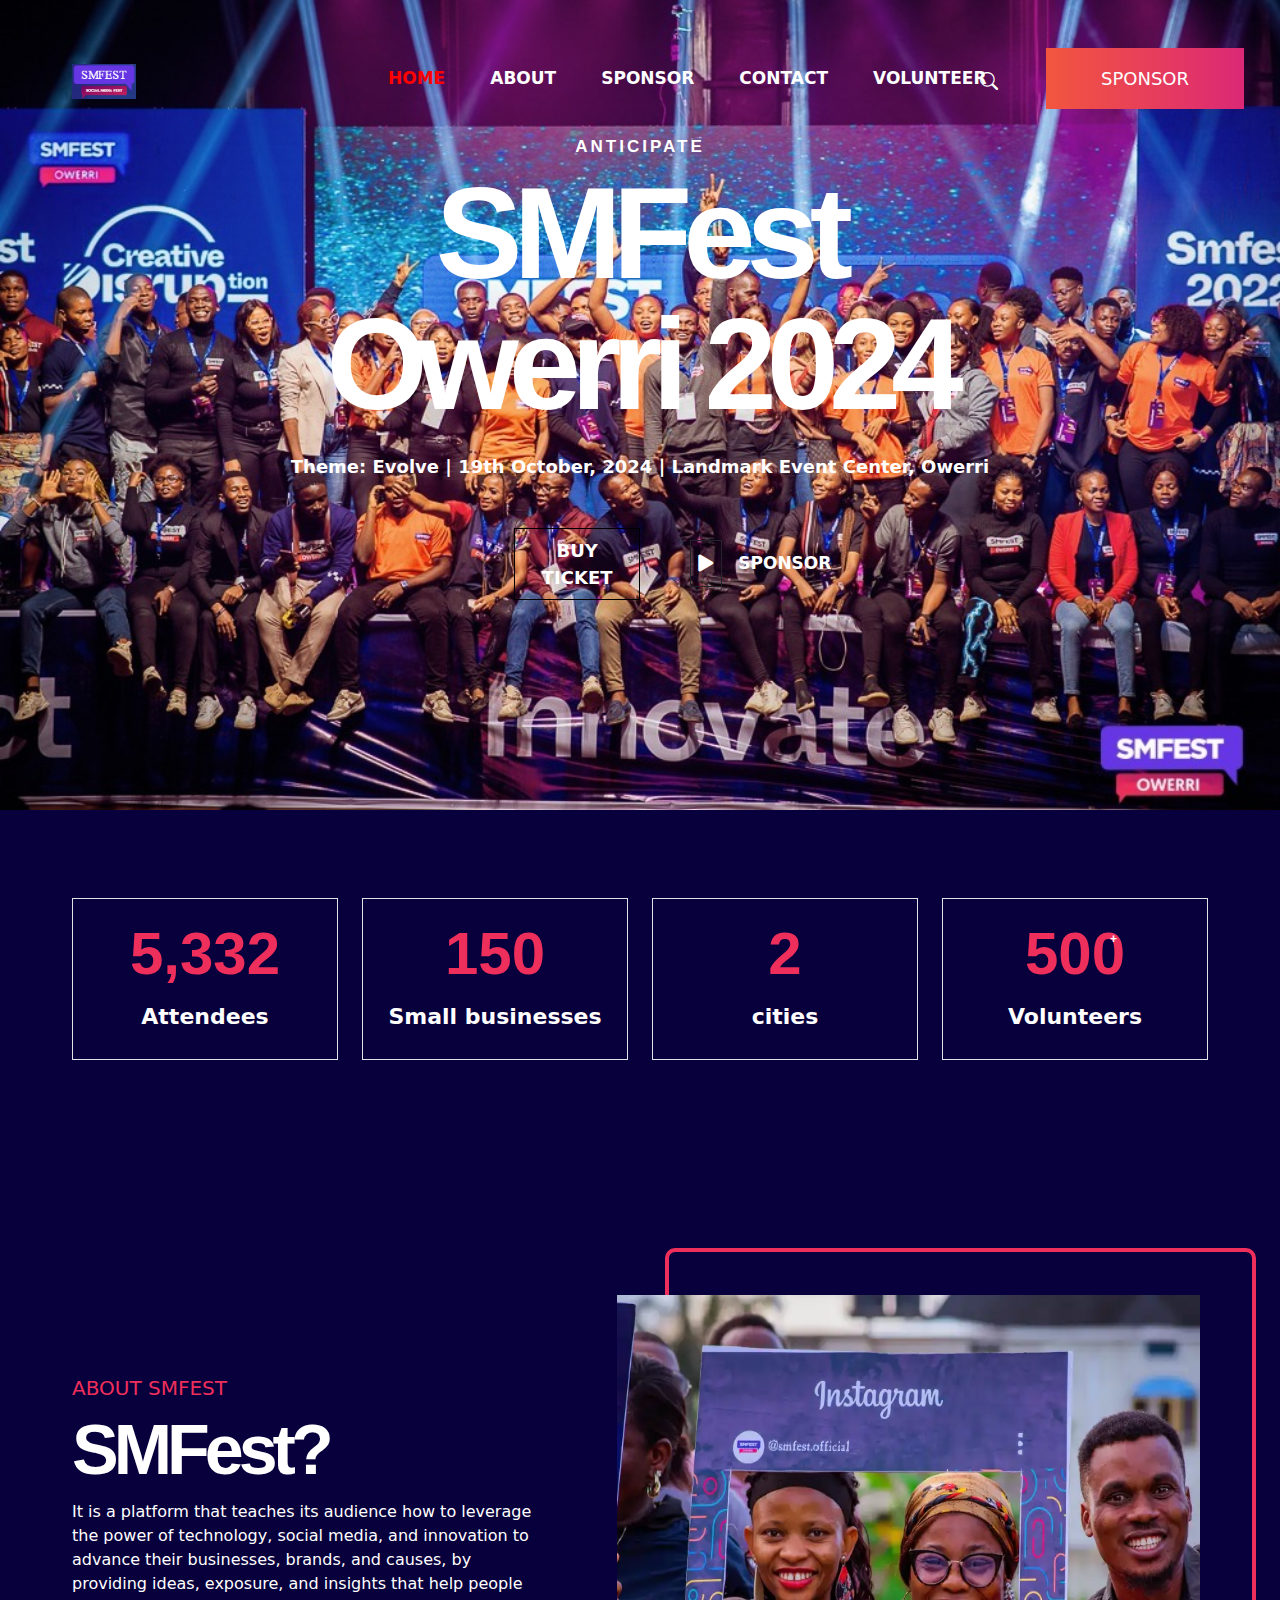
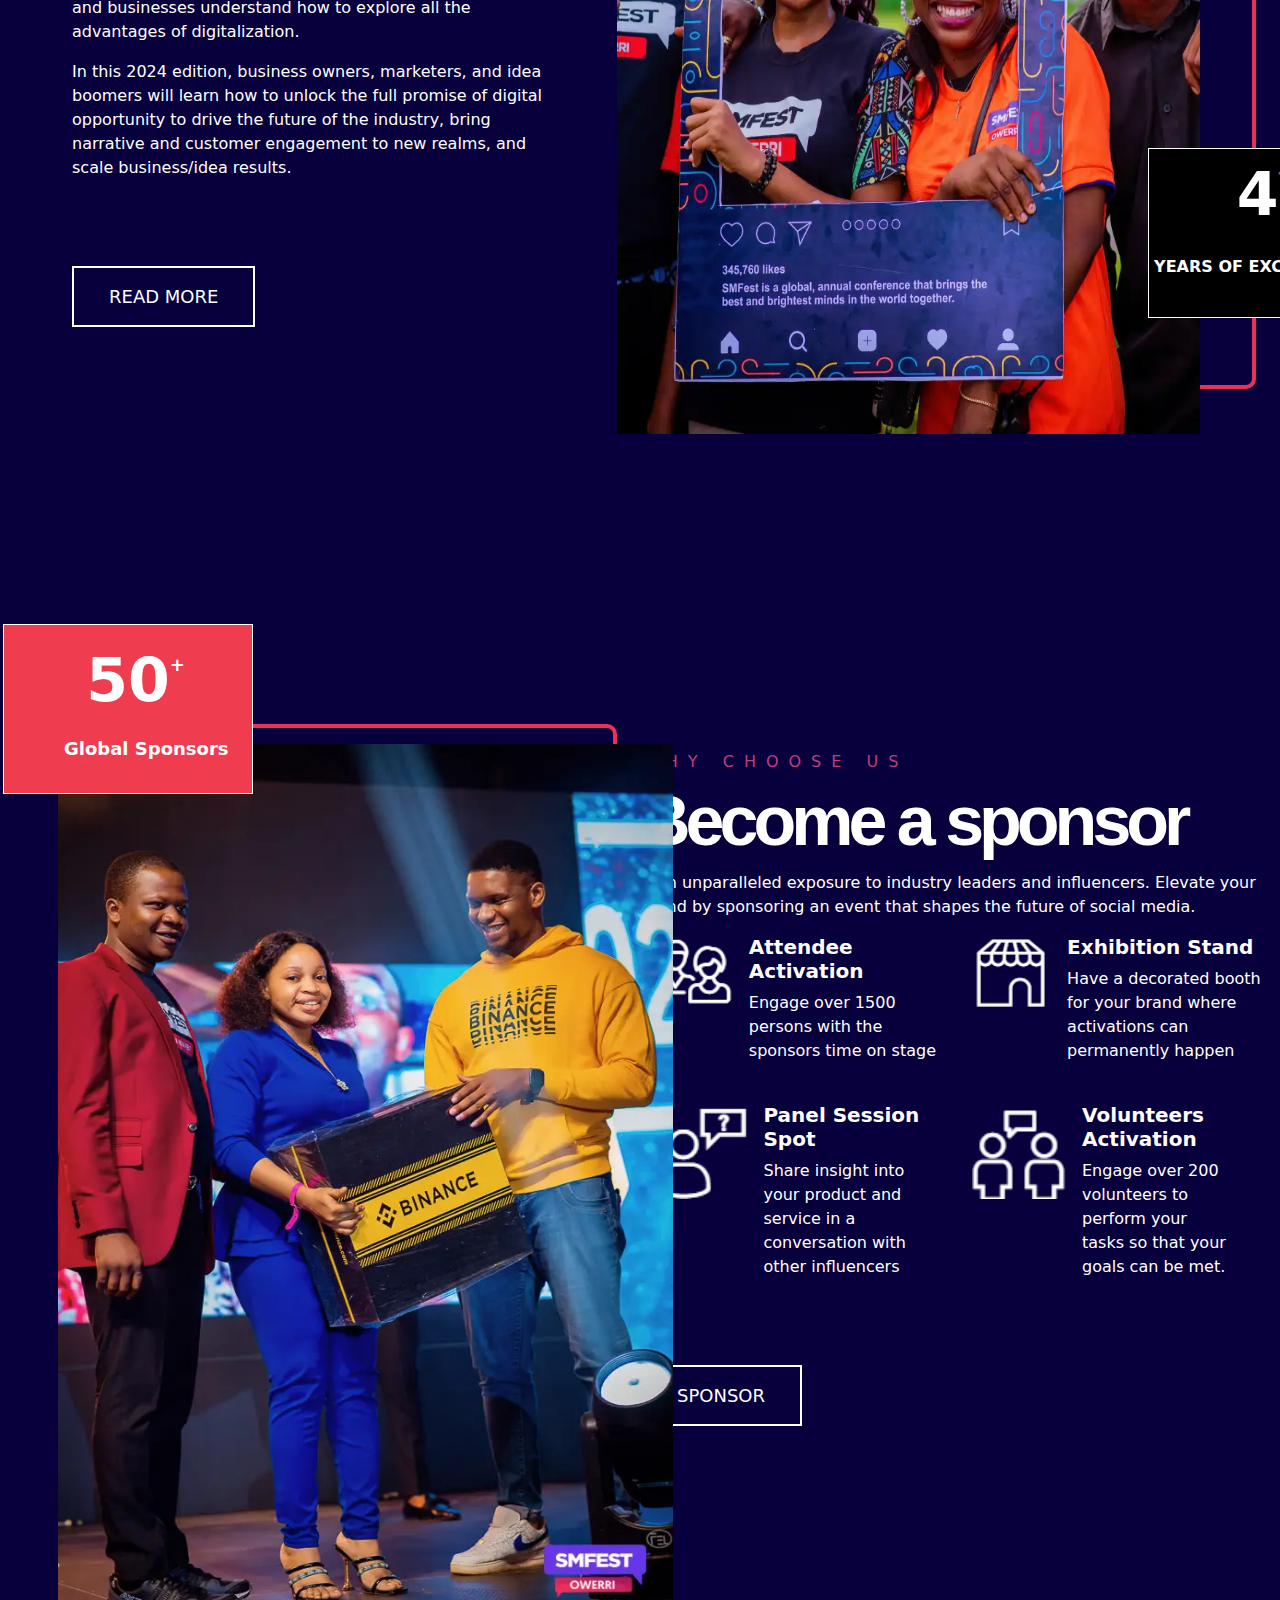
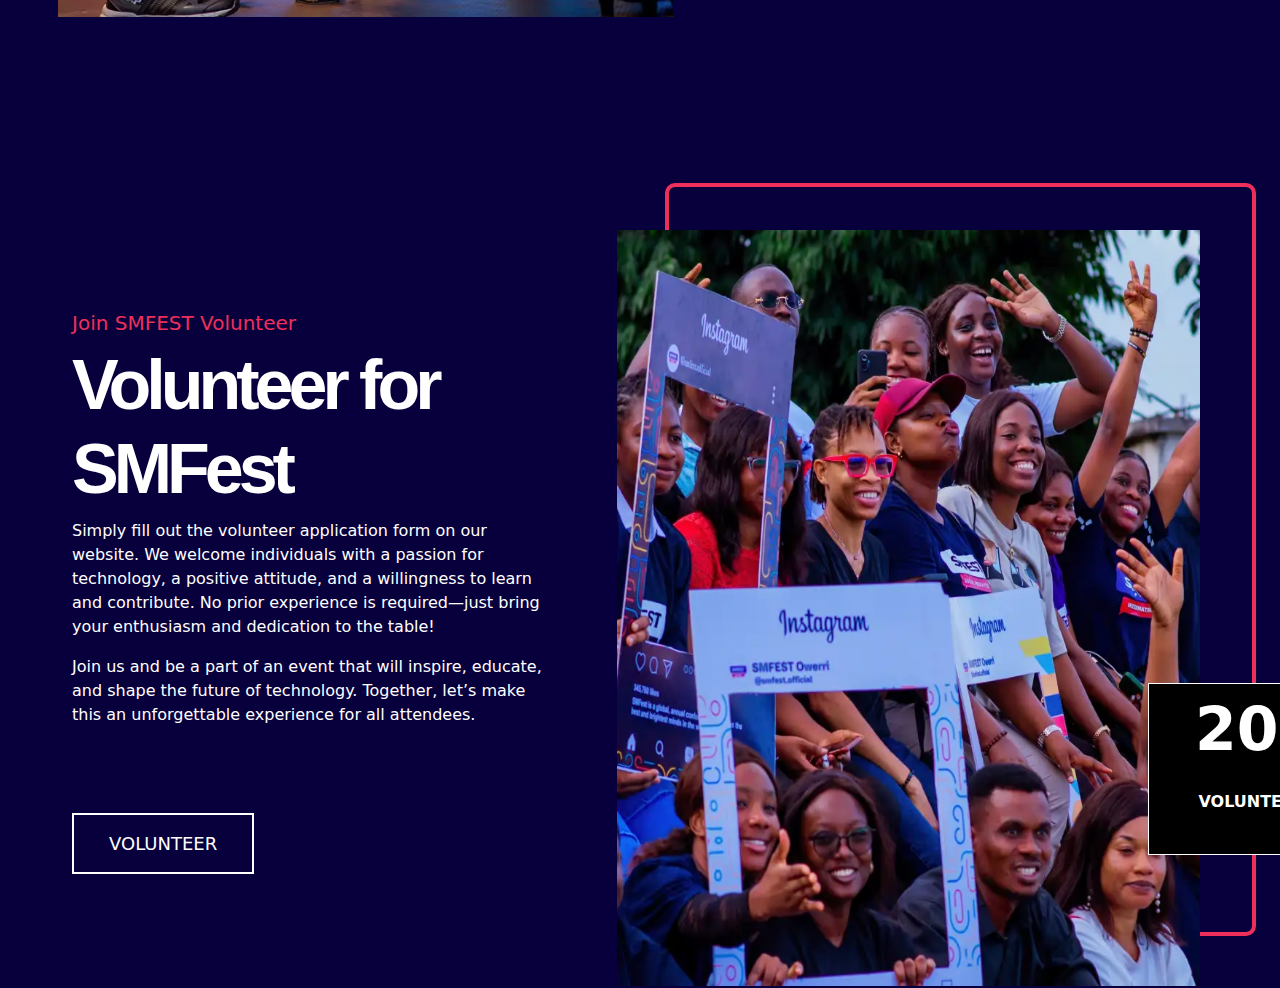
==== smfest.html @ 23acd471 "original document though not totally complete" ====
<!DOCTYPE html>
<html lang="en">
<head>
    <meta charset="UTF-8">
    <meta name="viewport" content="width=device-width, initial-scale=1.0">
    <link rel="stylesheet" href="css/bootstrap.css">
    <link rel="stylesheet" href="css/smfest.css">
    <link rel="icon" href="images/WhatsApp Image 2024-08-11 at 22.17.48_2484b31b.jpg">
    <link rel="stylesheet" href="https://cdn.jsdelivr.net/npm/bootstrap-icons@1.11.3/font/bootstrap-icons.min.css">
    <link rel="stylesheet"href="https://cdnjs.cloudflare.com/ajax/libs/animate.css/4.1.1/animate.min.css"/>
    <title>SMFEST 2024 | Largest social Media Event In Africa </title>
</head>
<body>
    <style>
            
@keyframes switchBackground {
    0% {
      background-image: url('images/WhatsApp\ Image\ 2024-08-09\ at\ 02.58.51_75f0d899.jpg');
    }
    15% {
      background-image: url('images/b-1.webp');
    }
    25% {
      background-image: url('images/b-2.webp');
    }
    50% {
      background-image: url('images/WhatsApp\ Image\ 2024-08-12\ at\ 01.07.08_6c00ac14.jpg');
    }
    75% {
      background-image: url('images/b-3.webp');
    }
    100% {
      background-image: url('images/WhatsApp\ Image\ 2024-08-12\ at\ 01.07.09_1faee0fe.jpg');
    }
  }
    </style>
    <section class="header" style="background-image: url('images/WhatsApp\ Image\ 2024-08-09\ at\ 02.58.51_75f0d899.jpg'); background-size: cover; background-position: center; background-repeat: no-repeat;">
        <header class="container-fluid">
            <div class="row">
                <div class=" col-4 col-lg-3 mt-lg-5 pt-lg-3 mt-5 ms-1 ms-lg-4 ps-lg-5">
                    <img src="images/Screenshot 2024-08-09 093712.png"alt="" style="height: 35px; cursor: pointer;">
                </div>
                <div class="col-5 d-none d-lg-block mt-lg-5" style="width: 45%;">
                    <ul class="d-flex nav-list">
                        <li class="active">HOME</li>
                        <li>ABOUT</li>
                        <li>SPONSOR</li>
                        <li>CONTACT</li>
                        <li>VOLUNTEER</li>
                    </ul>
                </div>
                <div class=" col-4 col-lg-2 d-flex ms-lg-5 mt-5 mt-lg-5">
                    <i class="bi bi-search mt-lg-3 ms-5 pt-1 ms-lg-0" style="font-size: 18px; font-weight: 700; color: white;"></i>
                    <button class="button ms-5  d-none d-lg-flex">SPONSOR</button>
                </div>
                <div class="col-3 d-lg-none mt-4 pt-3 text-end">
                    <i class="bi bi-list" style="font-size: 35px; font-weight: 600;color: white;"></i>
                </div>
            </div>
        </header>
        <main class="container-fluid">
            <div class="row">
                <div class="col-12 anticipate">
                    <p>ANTICIPATE</p>
                </div>
                <div class="col-12 smfest">
                    <p>SMFest</p>
                </div>
                <div class="col-12 smfest2">
                    <p>Owerri 2024</p>
                </div>
                <div class="col-12 description text-center" style="color: white; justify-content: center; font-size: 18px; font-weight: 600; margin-top: -25px;">
                    <div>Theme: Evolve | 19th October, 2024 | Landmark Event Center, Owerri</div>
                </div>
                <div class="text-center mt-5 d-md-flex align-items-center">
                    <div class="col-12 col-md-6">
                        <button class="ticket">BUY TICKET</button>
                    </div>
                    <div class="col-12 col-lg-6 play pt-2 pt-lg-0 gap-3">
                        <i class="bi bi-play-fill circle border border-dark" style=""></i> <span>SPONSOR</span>
                    </div>
                </div>
            </div>                
        </main>
    </section>
    <section class="container-fluid  pt-4" style="height: 100vh">
        <div class="row pt-3 m-md-5">
            <div class="col-12 col-md-6 col-lg-3">
                <div class="border mb-4 mb-md-0" style="padding: 10px;">
                    <p class="numbers">5,332</p>
                    <p class="Attendees">Attendees</p>
                </div>
            </div>
            <div class="col-12 col-lg-3 col-md-6">
                <div class="border mb-4 mb-lg-0"style="padding: 10px;">
                    <p class="numbers">150</p>
                    <p class="Attendees">Small businesses</p>
                </div>
            </div>
            <div class="col-12 col-lg-3 col-md-6">
                <div class="border mb-4 mb-lg-0"style="padding: 10px;">
                    <p class="numbers">2</p>
                    <p class="Attendees">cities</p>
                </div>
            </div>
            <div class="col-12 col-lg-3 col-md-6">
                <div class="border mb-4 mb-lg-0"style="padding: 10px;">
                    <p class="numbers" style=" position: relative;">500 <sup class="plus">+</sup></p>
                    <p class="Attendees">Volunteers</p>
                </div>
            </div>
        </div>
        <div class="row" style="margin-top: 15%; margin-bottom: 30%;">
            <div class="col-12 col-md-5 ms-1 ms-lg-4 ps-lg-5 order1" style="">
                <h5 style="color: #EE2F5B;" class="b-attention">ABOUT SMFEST</h5>
                <h4 id="attention">SMFest?</h4>
                <p class="write w-100">It is a platform that teaches its audience how to leverage the power of technology, social media, and innovation to advance their businesses, brands, and causes, by providing ideas, exposure, and insights that help people and businesses understand how to explore all the advantages of digitalization.</p>
                <p class="write w-100">In this 2024 edition, business owners, marketers,  and idea boomers will learn how to unlock the full promise of digital opportunity to drive the future of the industry, bring narrative and customer engagement to new realms, and scale business/idea results.</p>
                <button class="read-more">READ MORE</button>
            </div>
            <div class="col-12 col-md-5 ms-lg-5 order0 animate__animated animate__fadeInRight animate__delay-1s animate__slow" style="position: relative;">
                <div class="ms-5 first-sec ">
                     <img src="images/about-smfest-2webp.webp" alt="" class="">
                     <div class="text-white fourth animate__animated animate__fadeInRight animate__delay-2s animate__slower">
                        <p class="four"> 4 <sup class="th">TH</sup></p>
                        <p class="yrs1">YEARS OF EXCELLENCE</p>
                     </div>
                </div>
            </div>
        </div>
        <div class="row" style="margin-top: 15%;">
            <div class="col-12 col-lg-5 ms-lg-5 animate__animated animate__fadeInLeft animate__delay-1s animate__slow" style="position: relative;">
                <div class="ms-5 first-sec2">
                     <img src="images/DSC_-copy.webp" alt="">
                     <div class="text-white text-center fourth2 animate__animated animate__fadeInLeft animate__delay-2s animate__slower">
                        <p class="four"> 50 <sup class="th" style="color: white;"> + </sup></p>
                        <p class="yrs">Global Sponsors</p>
                     </div>
                </div>
            </div>
            <div class="col-12 col-lg-6 ms-1 ms-lg-auto ps-2 ps-lg-0" style="">
                <h5 style="color: #C03E7D;" class="c-attention mt-5">WHY CHOOSE US</h5>
                <h4 id="attention">Become a sponsor</h4>
                <p class="write w-100">
                    Gain unparalleled exposure to industry leaders and influencers. 
                    Elevate your brand by sponsoring an event that shapes the future of social media.</p>
                    <div class="row sec ms-3 ms-md-0">
                        <div class=" col-12 col-md-6 d-flex gap-1 text-white pb-2 pb-md-0">
                            <div class="fav-icons">
                                <img src="images/first icon.png" alt="">
                            </div>
                            <div class="fave">
                                <h2>Attendee Activation</h2>
                                <p>Engage over 1500 persons with the sponsors time on stage</p>
                            </div>
                        </div>
                        <div class=" col-12 col-md-6 text-white d-flex gap-1 pb-2 pb-md-0">
                            <div class="fav-icons">
                                <img src="images/sec-icon.png" alt="">
                             </div>
                            <div class="ps-lg-2 fave" style="width: 80%;">
                                <h2>Exhibition Stand</h2>
                                <p>Have a decorated booth for your brand where activations can permanently happen</p>
                            </div>
                        </div>
                        <div class=" col-12 col-md-6 d-flex text-white gap-1 mt-md-4 pb-2 pb-md-0">
                            <div class="fav-icons">
                                <img src="images/3rd-icon.png" alt="">
                            </div>
                            <div class="fave">
                                <h2>Panel Session Spot</h2>
                                <p style="width: 80%;">Share insight into your product and service in a conversation with other influencers</p>
                            </div>
                        </div>
                        <div class=" col-12 col-md-6 d-flex text-white gap-1 mt-md-4 pb-2 pb-md-0">
                            <div class="fav-icons">
                                <img src="images/4th-icon.png" alt="">
                            </div>
                            <div class="fave">
                                <h2>Volunteers Activation</h2>
                                <p style="width: 80%;">Engage over 200 volunteers to perform your tasks so that your goals can be met.</p>
                            </div>
                        </div>
                    </div>
                <button class="read-more">SPONSOR</button>
            </div>
        </div>
        <div class="row" style="margin-top: 15%; margin-bottom: 30%;">
            <div class="col-12 col-md-5 ms-1 ms-lg-4 ps-lg-5 order1" style="">
                <h5 style="color: #EE2F5B;" class="b-attention">Join SMFEST Volunteer</h5>
                <h4 id="attention">Volunteer for SMFest</h4>
                <p class="write w-100">Simply fill out the volunteer application form on our website. We welcome individuals with a passion for technology, a positive attitude, and a willingness to learn and contribute. No prior experience is required—just bring your enthusiasm and dedication to the table!</p>
                <p class="write w-100">Join us and be a part of an event that will inspire, educate, and shape the future of technology. Together, let’s make this an unforgettable experience for all attendees.</p>
                <button class="read-more">VOLUNTEER</button>
            </div>
            <div class="col-12 col-md-5 ms-lg-5 order0 animate__animated animate__fadeInRight animate__delay-1s animate__slow" style="position: relative;">
                <div class="ms-5 first-sec ">
                     <img src="images/vol2.webp" alt="" class="">
                     <div class="text-white fourth animate__animated animate__fadeInRight animate__delay-2s animate__slower">
                        <p class="four"> 200</p>
                        <p class="yrs1">VOLUNTEERS</p>
                     </div>
                </div>
            </div>
    </section>
</body>
</html>
---- css/smfest.css ----
body{
    background: #08003C;
    overflow-x: hidden;
}
  
.header{
    width: 100%;
    height: 300px;
    animation: switchBackground 25s infinite;
    background-size: cover;
  }
  
.header{
    height: 90vh;
    position: relative;
}
.header::before{
    position: absolute;
    top: 0%;
    left: 0%;
    width: 100%;
    height: 100%;
    background-color: black;
    z-index: 1;
}
.header .container-fluid{
    position: relative;
    z-index: 2;
}
.nav-list{
    list-style-type: none;
    gap:45px;
    font-size: 17px;
    font-weight: 600;
    margin-top: 18px;
}
.nav-list li{
    cursor: pointer;
    color: white;
}
.active{
    color: red !important;
}
.nav-list li:hover{
    color: red;
}
.button {
    color: white;
    padding: 17px 55px;
    font-size: 18px;
    cursor: pointer;
    border: none;
    outline: none;
    background: linear-gradient(to left, rgb(220, 40, 118), rgb(242, 86, 62));
}
.anticipate{
    color: white;
    display: flex;
    justify-content: center;
    margin-top:25px;
    font-size: 17px;
    font-family:Arial, Helvetica, sans-serif;
    font-weight: 700;
    letter-spacing: 3px;
}
.smfest{
    color: white;
    display: flex;
    justify-content: center;
    font-size: 130px;
    font-weight: 800;
    margin-top: -40px;
    font-family:Arial, Helvetica, sans-serif;
    letter-spacing: -9px;
}
.smfest2{
    color: white;
    display: flex;
    justify-content: center;
    font-size: 70px;
    font-weight: 600;
    margin-top: -65px;
    font-family:Arial, Helvetica, sans-serif;
    letter-spacing: -8px; 
}
.ticket{
    background-color: transparent;
    color: white;
    font-weight: 500;
    padding: 8px 15px;
    font-size: 15px;
    border: 1px solid black;
}
.ticket:hover{
    color: rgb(8, 8, 87);
}
.play{
    display: flex;
    align-items: center;
    color: white;
    width: 20%;
    font-size: 15px;
    font-weight: 550; 
    padding-left: 130px;
    cursor: pointer;
}
.circle{
    font-size: 30px;
}
.circle:hover{
    color: rgb(8, 8, 87); 
    cursor: pointer;
}
.numbers{
    font-size: 60px;
    text-align: center;
    color: #EE2F5B;
    font-weight: 600;
    font-family:Arial, Helvetica, sans-serif;
}
.Attendees{
    text-align: center;
    font-size: 22px;
    margin-top: -15px;
    font-weight: 600;
    color: white;
}
.plus{
    color: white;
    font-size: 12px;
    position: absolute; 
    top: 30px;
    right:80px;
}
#attention{
    color: white; 
    font-size:70px;
    font-weight: 700;
    letter-spacing: -5px;
    font-family: Arial, Helvetica, sans-serif;
}
.write{
    width: 80%; 
    font-weight: 500;
    color: white;
}
@media only screen and (max-width: 768px){
        
    .smfest{
        color: white;
        display: flex;
        justify-content: center;
        font-size: 80px;
        font-weight: 800;
        margin-top: -20px;
        font-family:Arial, Helvetica, sans-serif;
        letter-spacing: -7px;
    }
    
    .yrs1{
        font-weight: 700;
        font-size: 14px !important;
    }
    .anticipate{
        color: white;
        display: flex;
        justify-content: center;
        margin-top:65px;
        font-size: 12px;
        font-family:Arial, Helvetica, sans-serif;
        font-weight: 750;
        letter-spacing: 5px; 
    }
    .description{
        font-size: 15px !important;
        margin-top: -20px;
       
    }
    .numbers{
        font-size: 29px;
        
    }
    .Attendees{
        font-size: 18px;
    }
    .plus{
        position: absolute; 
        top: 15px;
        right:185px;
    }
    #attention{
        font-size: 30px;
        letter-spacing: -1px;
      }  
    .write{
        width: 100%;
        font-size: 14px;
    }
    .b-attention{
        font-size: 12px;
        letter-spacing: 5px;
        font-weight: 700;
    } 
    /* .yrs{
        font-size: 16px;
        position: absolute;
        min-width: 100%;
        bottom: 6px;
    } */
    .fave p{
        font-size: 13px;
        font-weight: 600;
    }
    .read-more{
        margin-left: 25px;
        padding: 15px 45px !important;
        margin-top: 15px !important;
    }
}
.first-sec{
    border: 4px solid #EE2F5B;
    padding: 0%;
    width: 85%;
    border-radius: 10px;
    height: 500px;
}
.first-sec2{
    border: 4px solid #EE2F5B;
    border-radius: 10px;
    height: 650px;
    margin-top: 20px;
}
.first-sec2 img{
    height: 105%;
    width: 90%;
    position: absolute;
    left:10px;
    /* bottom: 25px; */
    top: 0;
}
.first-sec img{
    height: 95%;
    padding: 2px;
    position: absolute;
    left:10px;
    top: 15px;
}
.fourth2{
    background-color: #EE2F5B;
    height: 115px;
    width: 330px;
    padding: 10px;
    margin-left: 15px;
    border: 1px solid white;
    position: absolute;
    left: 0;
    bottom: 580px;
}
.order1{ 
    order: 1;
    margin-top: 20%;
}
.order0{ 
    order: 0;
}
.read-more{
    color: white;
    padding: 15px 35px;
    font-size: 18px;
    cursor: pointer;
    border:2px solid white;
    outline: none;
    background-color: transparent;
    transition: color 0.3s, background-color 0.3s;
    margin-top:70px;
}
.read-more:hover{
   background: linear-gradient(to left, rgb(220, 40, 118), rgb(242, 86, 62));
    outline: none;
    border: none;
}
.fourth{
    position: absolute;
    top: 480px;
    right: 0px !important;
    background-color: black;
    width: 70%;
    height: 22%;
    border: 1px solid white;
    text-align: center;
}
.four{
    font-size: 40px;
    font-weight: 600;
    position: relative;
    color: white;
}
.th{
    font-size: 16px;
    font-weight: 600;
    position: absolute;
    top: 22px;
    color: #EE2F5B;
}
.yrs{
    font-weight: 700;
    position: absolute;
    top: 75px;
    left: 120px;
    font-size: 13px;
}
.yrs1{
    font-weight: 700;
    font-size: 16px;
}
@media only screen and (min-width: 768px){
    .smfest2{
        color: white;
        display: flex;
        justify-content: center;
        font-size: 130px;
        font-weight: 00;
        margin-top: -80px;
        font-family:Arial, Helvetica, sans-serif;
        letter-spacing: -10px;
    }
    .ticket{
        background-color: transparent;
        color: white;
        font-weight: 700;
        padding: 8px 15px;
        font-size: 18px;
        border: 1px solid black;
        margin-left: 80%;
    }
    .play{
        color: white;
        margin-right: -70% !important;
        width: 20%;
        font-size: 17px !important;
        font-weight: 700 !important;
        padding-left: 04% !important;
    }
    .order1{ 
        order: 0;
        margin-top: 10%;
    }
    .order0{ 
        order: 1;
    }
    .first-sec{
        border: 4px solid #EE2F5B;
        padding: 0%;
        width: 116%;
        border-radius: 10px;
        height: 109%;
    }
    .first-sec2{
        border: 4px solid #EE2F5B;
        padding: 0%;
        width: 100%;
        border-radius: 10px;
        height: 870px;
    }
    .first-sec2 img{
        height: 873px;
        width: 615px;
        position: absolute ;
        top: 40px;
    }
    .first-sec img{
        width: 110%;
        height: 110%;
        position: absolute ;
        right:120px;
        top: 45px;

    }
    .fourth{
        position: absolute;
        top: 500px !important;
        left: 543px !important;
        background-color: black;
        width: 41%;
        border: 1px solid white;
        text-align: center;
        height: 25%;
    }
    .fourth2{
        position: absolute;
        bottom: 800px !important;
        left: -60px !important;
        background-color: #EF3C4F;
        width: 250px;
        border: 1px solid white;
        text-align: center;
        height: 170px;
    }
    .th{
        position: absolute;
        top: 30px;
        font-size: 18px;
        font-weight: 700;
    }
    .four{
        font-weight: 700;
        font-size: 60px;
    }
    .yrs{
        font-weight: 700;
        position: absolute;
        top: 110px;
        left: 60px;
        font-size: 18px;
    }
    .c-attention{
        letter-spacing: 10px;
        font-size: 16px;
    }
    .fav-icons img{
        height: 30%;
        transition: transform 0.3s ease;
        padding-right: 10px;
    }
    .fave h2{
        font-size: 25px;
        font-weight: 700;
    }
    .fav-icons img:hover {
        transform: scale(1.2); /* Enlarge the icon by 20% */
    }
    
}
.fav-icons img{
    height: 50%;
    transition: transform 0.3s ease;
    padding-right: 10px;
}
.fave h2{
    font-size: 20px;
    font-weight: 650;
}
.fav-icons img:hover {
    transform: scale(1.2); /* Enlarge the icon by 20% */
}
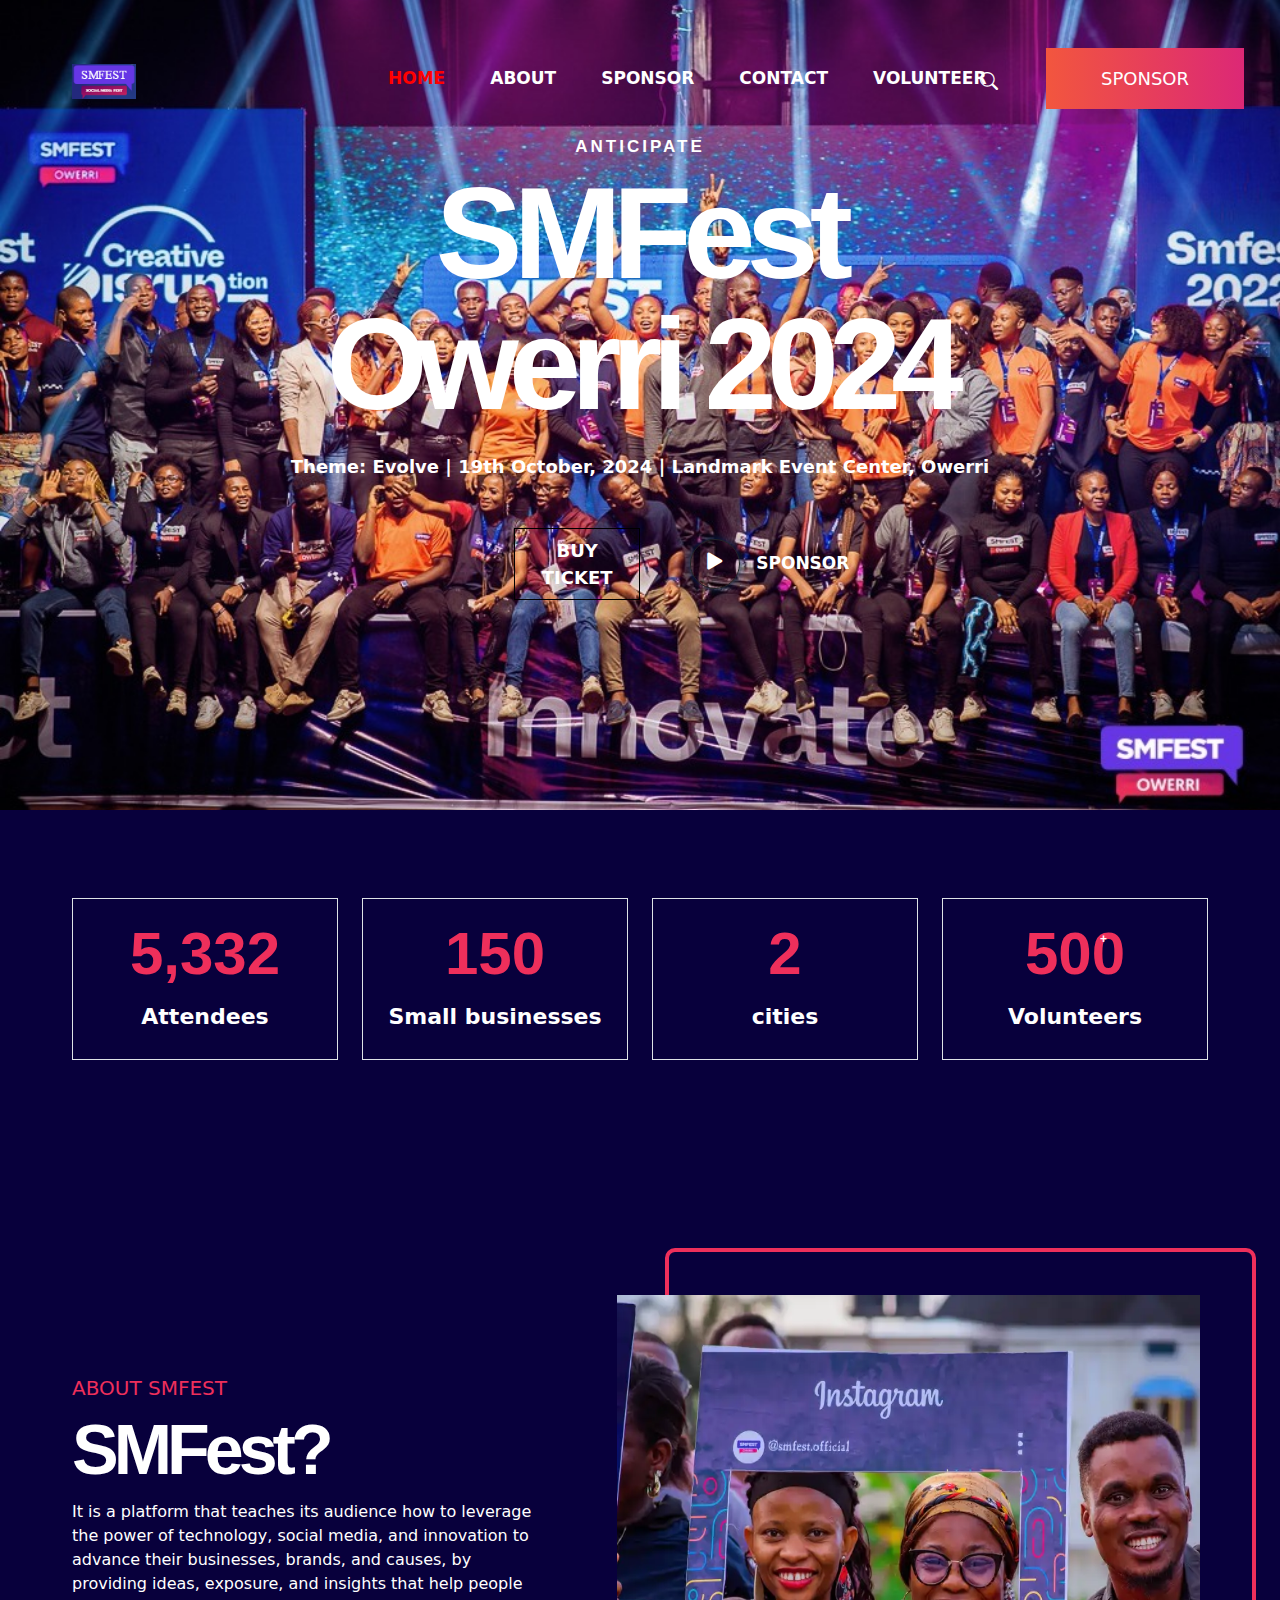
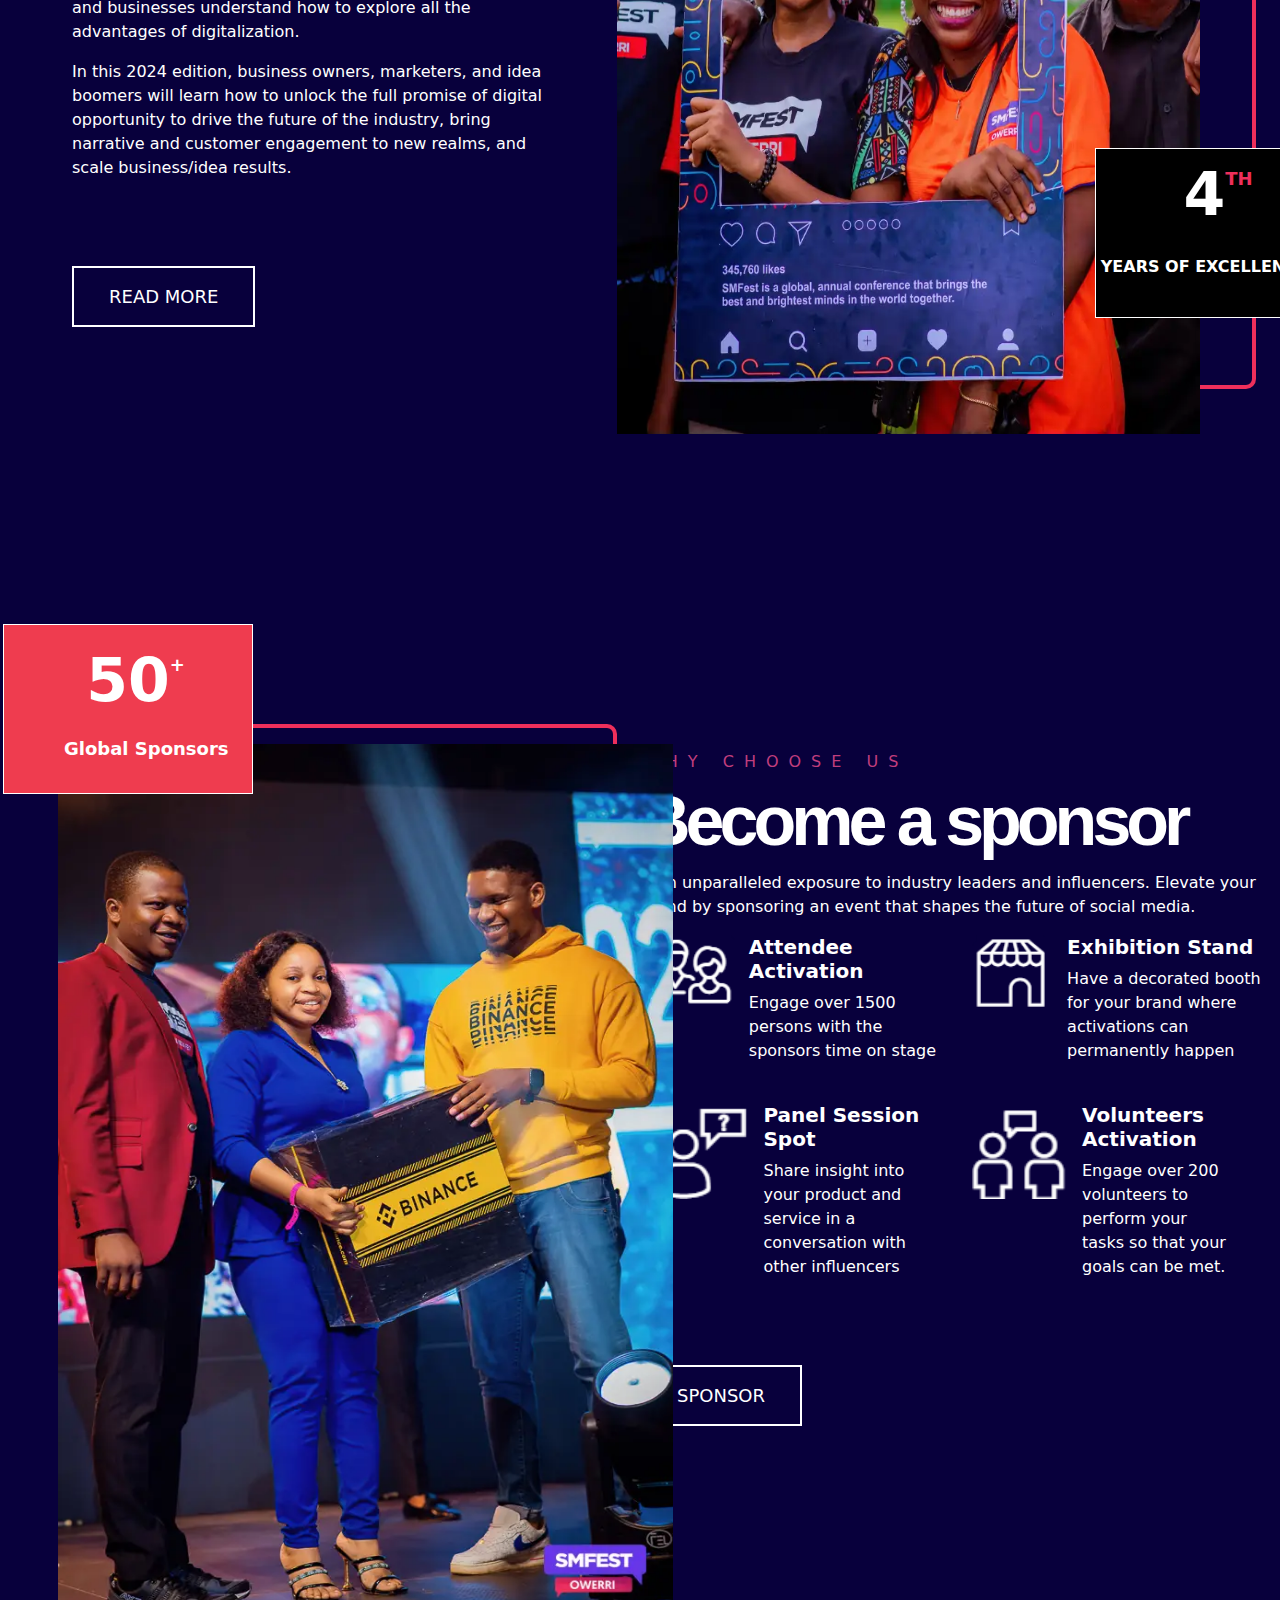
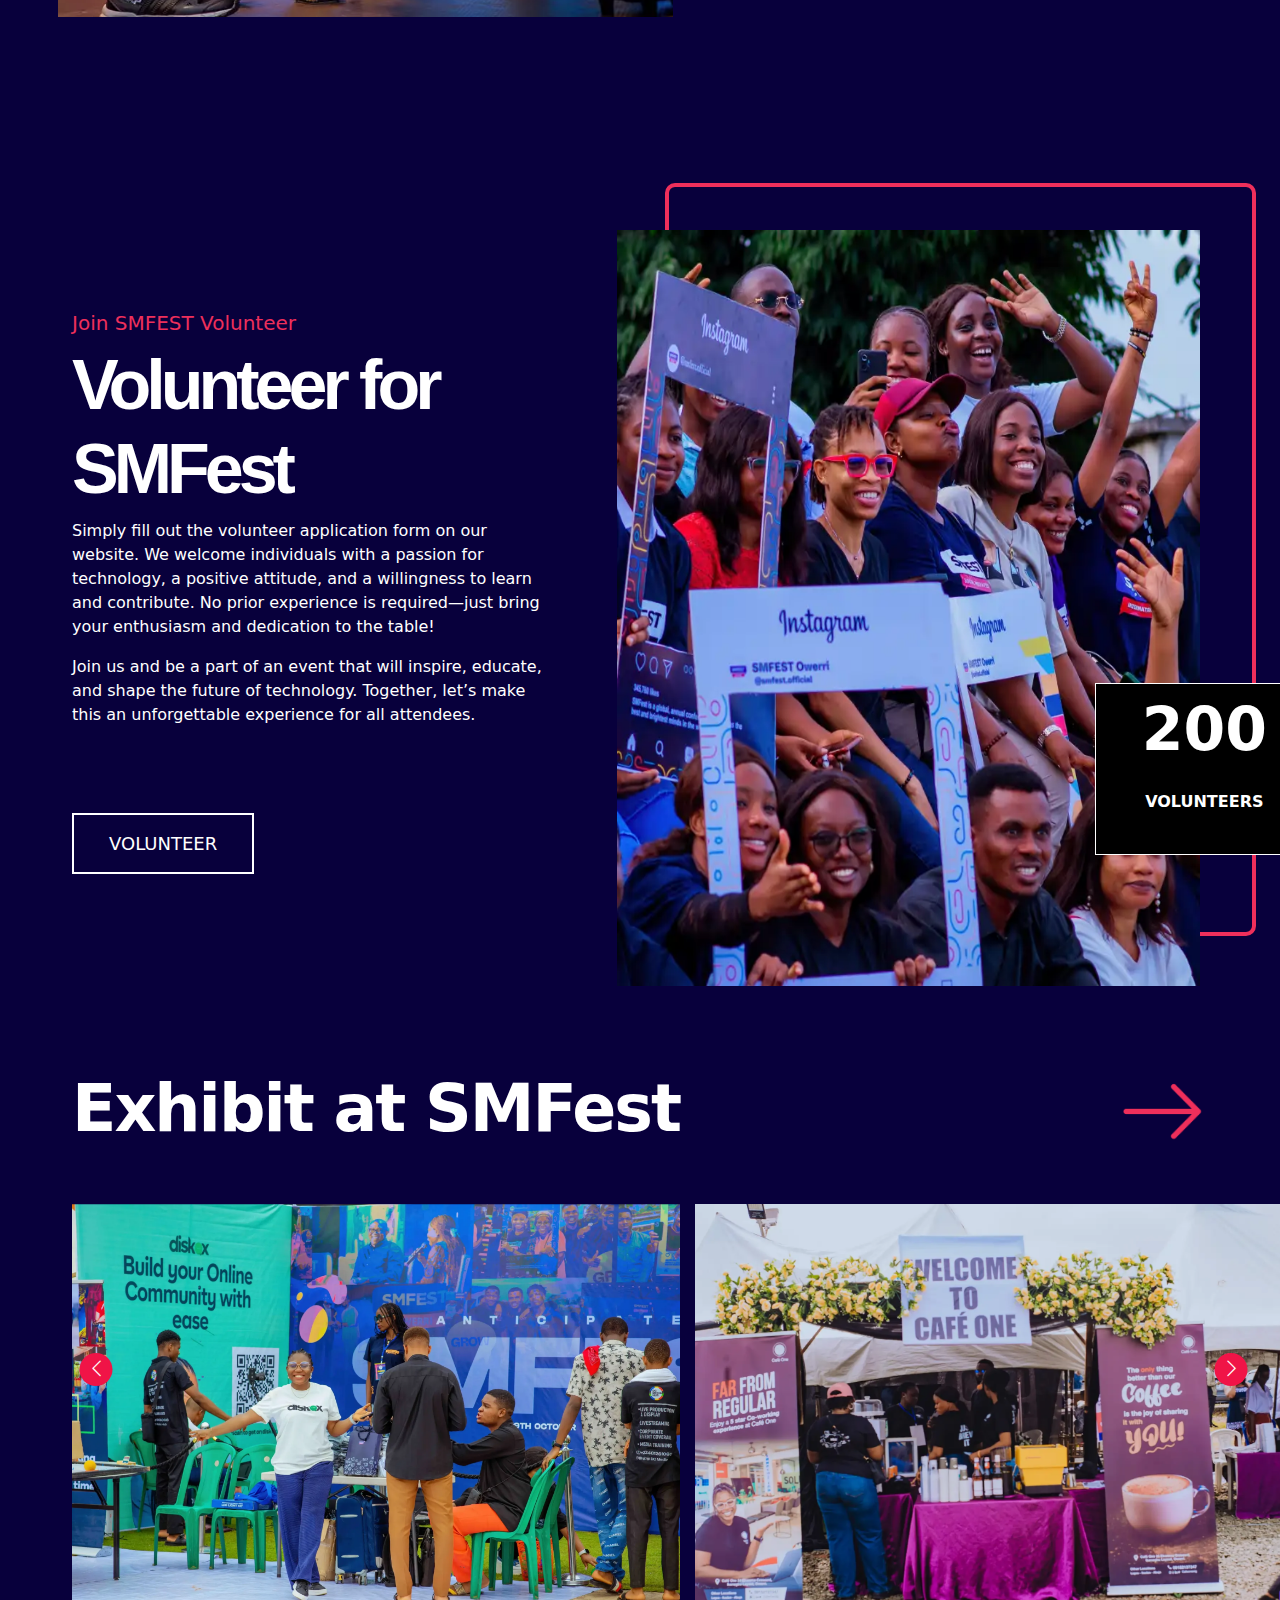
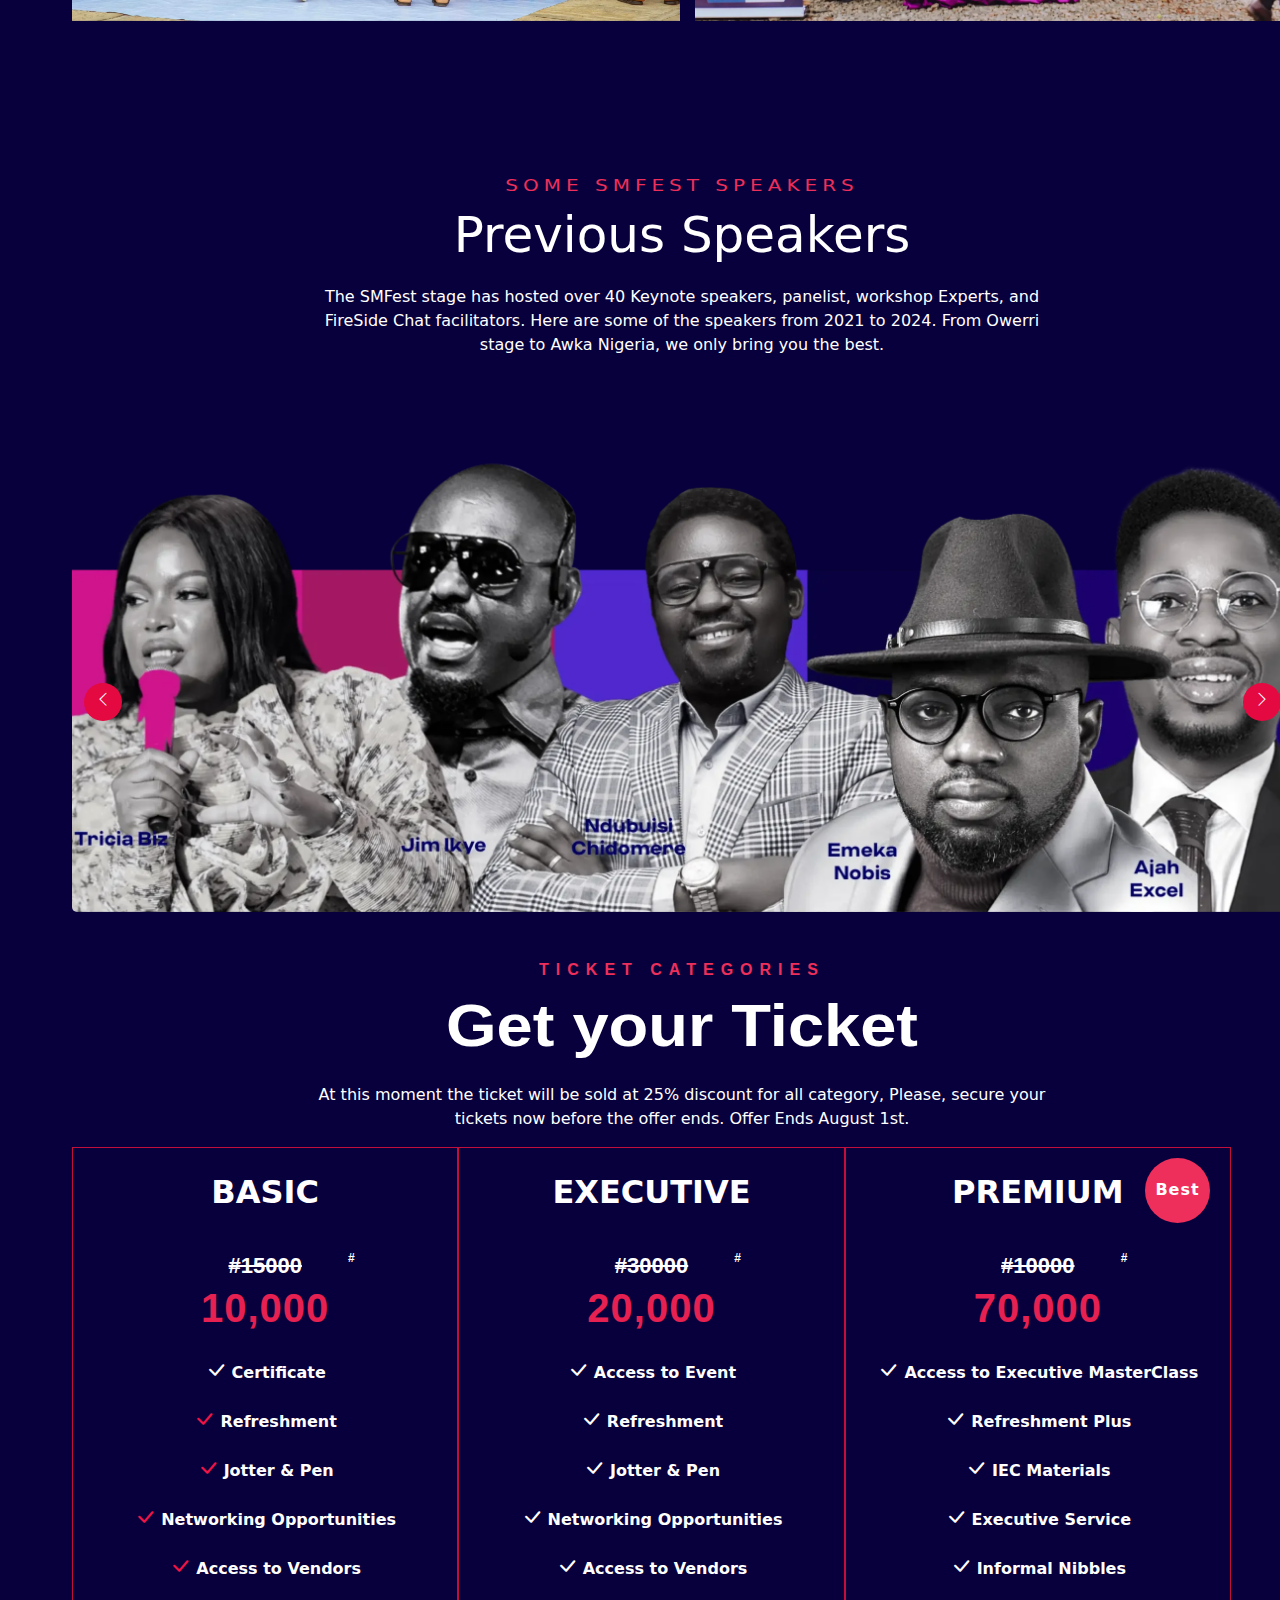
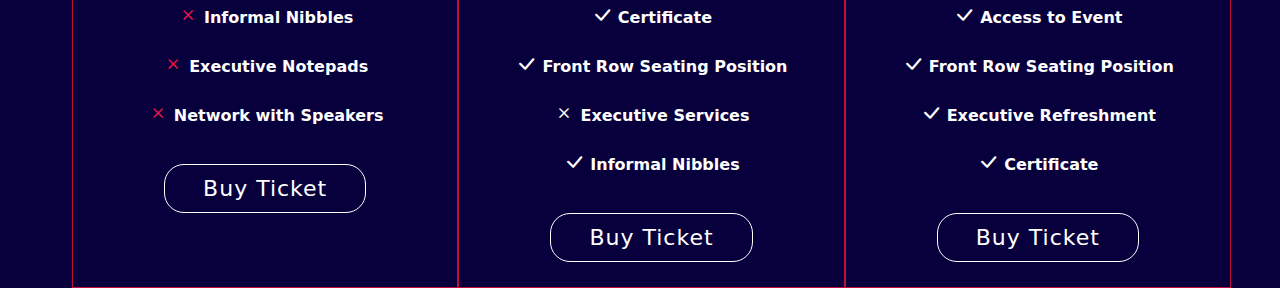
==== commit 79f169c3: "modifications and improvements have been made" ====
--- a/smfest.html
+++ b/smfest.html
@@ -77,7 +77,7 @@
                         <button class="ticket">BUY TICKET</button>
                     </div>
                     <div class="col-12 col-lg-6 play pt-2 pt-lg-0 gap-3">
-                        <i class="bi bi-play-fill circle border border-dark" style=""></i> <span>SPONSOR</span>
+                        <i class="bi bi-play-fill circle border border-dark" style=" border-radius: 50px;height: 50px; width: 50px;"></i> <span>SPONSOR</span>
                     </div>
                 </div>
             </div>                
@@ -193,9 +193,9 @@
                 <p class="write w-100">Join us and be a part of an event that will inspire, educate, and shape the future of technology. Together, let’s make this an unforgettable experience for all attendees.</p>
                 <button class="read-more">VOLUNTEER</button>
             </div>
-            <div class="col-12 col-md-5 ms-lg-5 order0 animate__animated animate__fadeInRight animate__delay-1s animate__slow" style="position: relative;">
+            <div class="col-12 col-md-5 ms-lg-5 animate__animated animate__fadeInRight animate__delay-1s animate__slow" style="position: relative;">
                 <div class="ms-5 first-sec ">
-                     <img src="images/vol2.webp" alt="" class="">
+                     <img src="images/vol2.webp" alt=""class="">
                      <div class="text-white fourth animate__animated animate__fadeInRight animate__delay-2s animate__slower">
                         <p class="four"> 200</p>
                         <p class="yrs1">VOLUNTEERS</p>
@@ -203,5 +203,123 @@
                 </div>
             </div>
     </section>
+    <div>       
+        <div class="container-fluid third-section ms-1 ms-lg-4 ps-lg-5" style="margin-top: 700%;">
+            <div class="d-flex mb-5">
+                <div class="col-12 col-6 d-flex">
+                    <h1 class="text-white exhibit">Exhibit at SMFest</h1>
+                    <img src="images/ARROW.png" alt="" class="ms-lg-auto me-5 mt-2 d-none d-lg-flex" style="height: 75%;">
+                </div>
+            </div>  
+            <div class="sliders">
+                    <div class="slider-wrapper">
+                        <div class="slider">
+                        <img id="slide-1" src="images/vend1-scaled.webp" alt="">   
+                        <img id="slide-2" src="images/vend4-e1717484084851.webp" alt="">   
+                        <img id="slide-3" src="images/vend5.webp" alt="">   
+                        <img id="slide-4" src="images/vend6-e1717483911150.webp" alt="">
+                        </div>
+                        <div class="slider-nav">
+                            <a href="#slide-1" class="left-nav"><i class="bi bi-chevron-left"></i></a>
+                        </div>
+                        <div class="slider-nav2">
+                            <a href="#slide-4" class="right-nav"><i class="bi bi-chevron-right"></i></a>
+                        </div>
+                    </div>
+            </div>
+            <div class="d-md-none text-white" style="font-size: 12px;">
+                <p>Get the opportunity of showcasing your products and services at Smfest in a unique way. We have a customized
+                     space for you at SMFEST where you can get up with your activations and brand promotion.
+                </p>
+                <button class="read-more ms-0">GET NOW</button>
+            </div>
+            <div>
+                <h4 class="mt-5 text-center speakers" style="color: #EE2F5B;">SOME SMFEST SPEAKERS</h4>
+                <h1 class="text-white text-center previous">Previous Speakers</h1>
+                <p class="text-white text-center long-p">The SMFest stage has hosted over 40 Keynote speakers, panelist, workshop Experts,  and FireSide Chat facilitators. 
+                    Here are some of the speakers from 2021 to 2024. From Owerri stage to Awka Nigeria, we only bring you the best.
+                </p>
+            </div> 
+            <div class="sliders">
+                    <div class="slider-wrappera">
+                        <div class="slidera">
+                            <img id="slide-1b" src="images/speakers-arrange3-scaled.webp" alt="">        
+                            <img id="slide-2b" src="images/speakers-arrange4-1-scaled.webp" alt="">   
+                            <img id="slide-3b" src="images/Untitled-2-scaled.webp" alt="">   
+                            </div>
+                            <div class="slider-nava">
+                                <a href="#slide-1b" class="left-nav"><i class="bi bi-chevron-left"></i></a>
+                            </div>
+                            <div class="slider-nav2a">
+                                <a href="#slide-3b" class="right-nav"><i class="bi bi-chevron-right"></i></a>
+                            </div>
+                    </div>
+            </div>
+            <div class="">
+        
+                <h4 class="mt-5 text-center speakersa" style="color: #EE2F5B;">TICKET CATEGORIES</h4>
+                <h1 class="text-white text-center previousa">Get your Ticket</h1>
+                <p class="text-white text-center long-pa">At this moment the ticket will be sold at 25% discount for all category,
+                     Please, secure your tickets now before the offer ends. Offer Ends August 1st.
+                </p>
+            </div>
+            <div class="row ms-2 ms-lg-0" style="max-width: 95%;">
+                <div class="col-12 col-md-4 text-center border basic">
+                    <h2 class="text-white text-center">BASIC</h2>
+                    <p class="text-white line-through" style="text-decoration: line-through;">#15000 <sup class="hash">#</sup></p>
+                    <div class="text-white text-center">
+                        <p class="price">10,000</p>
+                        <p class="txt"><i class="bi bi-check-lg"></i>Certificate</p>
+                        <p class="txt"><i class="bi bi-check-lg pink"></i>Refreshment</p>
+                        <p class="txt"><i class="bi bi-check-lg pink"></i>Jotter & Pen</p>
+                        <p class="txt"><i class="bi bi-check-lg pink"></i>Networking Opportunities</p>
+                        <p class="txt"><i class="bi bi-check-lg pink"></i>Access to Vendors</p>
+                        <p class="txt"><i class="bi bi-x pink"></i>Informal Nibbles</p>
+                        <p class="txt"><i class="bi bi-x pink"></i>Executive Notepads</p>
+                        <p class="txt"><i class="bi bi-x pink"></i>Network with Speakers</p>
+                        <button class="buy-ticket">Buy Ticket</button>
+                    </div>
+                </div>
+                <div class="col-12 col-md-4 border ticket-section executive">
+                    <h2 class="text-white text-center">EXECUTIVE</h2>
+                    <p class="text-white text-center line-through" style="text-decoration: line-through;">#30000 <sup class="hash" >#</sup></p>
+                    <div class="text-white text-center">
+                        <p class="price">20,000</p>
+                        <p class="txt"><i class="bi bi-check-lg"></i>Access to Event</p>
+                        <p class="txt"><i class="bi bi-check-lg"></i>Refreshment</p>
+                        <p class="txt"><i class="bi bi-check-lg"></i>Jotter & Pen</p>
+                        <p class="txt"><i class="bi bi-check-lg"></i>Networking Opportunities</p>
+                        <p class="txt"><i class="bi bi-check-lg"></i>Access to Vendors</p>
+                        <p class="txt"><i class="bi bi-check-lg"></i>Certificate</p>
+                        <p class="txt"><i class="bi bi-check-lg"></i>Front Row Seating Position</p>
+                        <p class="txt"><i class="bi bi-x"></i>Executive Services</p>
+                        <p class="txt"><i class="bi bi-check-lg"></i>Informal Nibbles</p>
+                        <button class="buy-ticket">Buy Ticket</button>
+                    </div>
+                </div>
+                <div class="col-12 col-md-4 border premium">
+                    <H2 class="text-white text-center">PREMIUM</H2>
+                    <p class="text-white text-center line-through" style="text-decoration: line-through;">#10000 <sup class="hash">#</sup></p>
+                    <div class="text-white text-center">
+                        <p class="price">70,000</p>
+                        <p class="txt"><i class="bi bi-check-lg"></i>Access to Executive MasterClass</p>
+                        <p class="txt"><i class="bi bi-check-lg"></i>Refreshment Plus</p>
+                        <p class="txt"><i class="bi bi-check-lg"></i>IEC Materials</p>
+                        <p class="txt"><i class="bi bi-check-lg"></i>Executive Service</p>
+                        <p class="txt"><i class="bi bi-check-lg"></i>Informal Nibbles</p>
+                        <p class="txt"><i class="bi bi-check-lg"></i>Access to Event</p>
+                        <p class="txt"><i class="bi bi-check-lg"></i>Front Row Seating Position</p>
+                        <p class="txt"><i class="bi bi-check-lg"></i>Executive Refreshment</p>
+                        <p class="txt"><i class="bi bi-check-lg"></i>Certificate</p>
+                        <button class="buy-ticket">Buy Ticket</button>
+                        <div class="best" style="background-color: #EE2F5B;">Best</div>
+                    </div>
+                </div>
+                </div>
+            </div>
+        </div>
+    </div>
+
+    <script src="java script/bootstrap.js"></script>
 </body>
 </html>--- a/css/smfest.css
+++ b/css/smfest.css
@@ -2,7 +2,6 @@
     background: #08003C;
     overflow-x: hidden;
 }
-  
 .header{
     width: 100%;
     height: 300px;
@@ -130,7 +129,7 @@
     font-size: 12px;
     position: absolute; 
     top: 30px;
-    right:80px;
+    right:90px;
 }
 #attention{
     color: white; 
@@ -146,6 +145,18 @@
 }
 @media only screen and (max-width: 768px){
         
+    h1.previous, h1.previousa {
+        font-size: 2rem;
+    }
+
+    .long-p, .long-pa {
+        font-size: 0.9rem;
+    }
+
+    .slider-nava .nav {
+        padding: 0.4rem;
+        font-size: 1.2rem;
+    }
     .smfest{
         color: white;
         display: flex;
@@ -216,6 +227,7 @@
         padding: 15px 45px !important;
         margin-top: 15px !important;
     }
+
 }
 .first-sec{
     border: 4px solid #EE2F5B;
@@ -314,6 +326,86 @@
     font-size: 16px;
 }
 @media only screen and (min-width: 768px){
+    .third-section{
+        margin-top: 200% !important;
+    }
+    
+.exhibit{
+    font-weight: 800;
+    font-size: 65px !important;
+    letter-spacing: -2px;
+}
+.sliders{
+}
+.slider-wrapper{
+    position: relative;
+    max-width: 88rem;
+    padding-right: 35px; 
+}
+.slider{
+    display: flex;        
+    gap: 15px;
+    aspect-ratio: 21/9; 
+    overflow-x: auto;
+    scroll-behavior: auto;
+    scroll-snap-type: x mandatory;
+    scroll-behavior: smooth;
+    box-shadow: 0 1.5rem 3rem -0.75rem hsla(0, 0%, 0% 0.25 );
+}
+.slider::-webkit-scrollbar{
+    display: none;
+}
+.slider img{
+    width: 50%;
+    height: 80%;
+    scroll-snap-align: start;
+    object-fit: cover;
+    transition: width 0.9s ease;    
+}
+.slider img:hover {
+    filter: brightness(70%);        /* Darken the image by reducing brightness */
+    width: 110%; 
+}
+.slider-nav{
+    display: flex;
+    column-gap: 1rem;
+    position: absolute;
+    bottom: 21.25rem !important;
+    left: 02% !important;
+    transform: translateX(-50%);
+    z-index: 1;
+}
+.slider-nav i{
+    width: 0.5rem;
+    padding: 5px 7px;
+    border-radius: 50%;
+    background-color: #f01447;font-size: larger;
+    color: white;
+    transition: opacity ease 250ms;
+}
+.slider-nav a:hover{
+    opacity: 1;
+}
+.slider-nav2{
+    display: flex;
+    column-gap: 1rem;
+    position: absolute;
+    bottom: 21.25rem !important;
+    left: 95% !important;
+    transform: translateX(-50%);
+    z-index: 1;
+}
+.slider-nav2 i{
+    width: 0.5rem;
+    padding: 5px 7px;
+    border-radius: 50%;
+    background-color: #f01447;font-size: larger;
+    color: white;
+    transition: opacity ease 250ms;
+}
+.slider-nav2 a:hover{
+    opacity: 1;
+}
     .smfest2{
         color: white;
         display: flex;
@@ -379,11 +471,12 @@
     .fourth{
         position: absolute;
         top: 500px !important;
-        left: 543px !important;
+        right:0% !important;
         background-color: black;
         width: 41%;
         border: 1px solid white;
         text-align: center;
+        margin-right: -175px;
         height: 25%;
     }
     .fourth2{
@@ -429,7 +522,41 @@
     .fav-icons img:hover {
         transform: scale(1.2); /* Enlarge the icon by 20% */
     }
-    
+    .speakers{
+        font-weight: 520 !important;
+        font-size: 20px !important;
+        transform: scaleY(0.8);
+        letter-spacing: 5px !important;
+    }
+    .previous{
+        font-size: 50px !important;
+    }
+    .long-p{
+        width: 61%;
+        margin: 0 auto;
+        font-size: 16px !important;
+        padding-top: 12px;
+    }
+    .speakersa{
+        color: #EE2F5B;
+        font-size: 16px !important;
+        font-weight: 700;
+        font-family: Arial, Helvetica, sans-serif;
+        letter-spacing: 7px;
+    }
+    .previousa{
+        font-weight: 550;
+        font-size: 65px !important;
+        font-family: Arial, Helvetica, sans-serif;
+        transform: scaleY(0.9);
+    }
+    .long-pa{
+        font-size: 16px !important;
+        font-weight: 500;
+        padding-top: 10px;
+        margin-left:20% !important;
+        width: 60% !important;
+    }
 }
 .fav-icons img{
     height: 50%;
@@ -444,3 +571,297 @@
     transform: scale(1.2); /* Enlarge the icon by 20% */
 }
 
+
+.exhibit{ 
+    font-weight: 800;
+    font-size: 68px;
+    letter-spacing: -2px;
+}
+.sliders{
+}
+.slider-wrapper{
+    position: relative;
+    padding-right:5px; 
+}
+.slider{
+    display: flex;        
+    aspect-ratio: 21/9; 
+    overflow-x: auto;
+    scroll-snap-type: x mandatory;
+    scroll-behavior: smooth;
+    box-shadow: 0 1.5rem 3rem -0.75rem hsla(0, 0%, 0%, 0.25);
+}
+.slider::-webkit-scrollbar{
+    display: none;
+}
+.slider img{
+
+    scroll-snap-align: start;
+    object-fit: cover;
+}
+.slider-nav{
+    display: flex;
+    column-gap: 1rem;
+    position: absolute;
+    bottom: 4.45rem;
+    left: 05%;
+    transform: translateX(-50%);
+    z-index: 1;
+}
+.slider-nav i{
+    width: 0.5rem;
+    padding: 5px 7px;
+    border-radius: 50%;
+    background-color: #f01447;font-size: larger;
+    color: white;
+    transition: opacity ease 250ms;
+}
+.slider-nav a:hover{
+    opacity: 1;
+}
+.slider-nav2{
+    display: flex;
+    column-gap: 1rem;
+    position: absolute;
+    bottom: 4.45rem;
+    left: 92%;
+    transform: translateX(-50%);
+    z-index: 1;
+}
+.slider-nav2 i{
+    width: 0.5rem;
+    padding: 5px 7px;
+    border-radius: 50%;
+    background-color: #f01447;font-size: larger;
+    color: white;
+    transition: opacity ease 250ms;
+}
+.slider-nav2 a:hover{
+    opacity: 1;
+}
+.read-more {
+    color: white;
+    cursor: pointer;
+    transition: background-color 0.3s ease;
+}
+
+.read-more:hover {
+    background-color: #c10e3a;
+}
+
+/* Slider Styles */
+.sliders {
+    width: 100%;
+    margin-top: 2rem;
+    overflow: hidden;
+}
+
+.slider-wrappera {
+    position: relative;
+    margin: 0 auto;
+}
+
+.slidera {
+    display: flex;        
+    aspect-ratio: 21/9; 
+    overflow-x: auto;
+    scroll-snap-type: x mandatory;
+    scroll-behavior: smooth;
+    box-shadow: 0 1.5rem 3rem -0.75rem hsla(0, 0%, 0%, 0.25);
+}
+.slidera::-webkit-scrollbar{
+    display: none;
+}
+.slidera img {
+    scroll-snap-align: start;
+    object-fit: cover;
+    width: 100%;
+    flex-shrink: 0;
+    border-radius: 5px; /* Slight rounding of image corners */
+}
+.slider-nava {
+    position: absolute;
+    width: 100%;
+    top: 60%;
+    left: 1%;
+    background-color: #e40a41;
+    border-radius: 50px;
+    max-width: 38px;
+    height: 38px;
+    padding-top: 5px;
+    padding-left: 11px;
+    transform: translateY(-50%);
+    z-index: 1;
+    display: flex;
+    justify-content: space-between;
+}
+.slider-nav2a {
+    position: absolute;
+    width: 100%;
+    top: 60%;
+    left: 96%;
+    background-color: #e40a41;
+    border-radius: 50px;
+    max-width: 38px;
+    height: 38px;
+    padding-top: 5px;
+    padding-left: 11px;
+    transform: translateY(-50%);
+    z-index: 1;
+    display: flex;
+    justify-content: space-between;
+}
+.slider-nava i{
+    color: white;
+    font-weight: 600;
+}
+.slider-nav2a i{
+    color: white;
+    font-weight: 600;
+}
+.slider-nava .nav {
+    background-color: rgba(0, 0, 0, 0.5);
+    border-radius: 50%;
+    color: white;
+    padding: 0.5rem;
+    font-size: 1.5rem;
+    transition: background-color 0.3s ease, transform 0.3s ease;
+    cursor: pointer;
+}
+.slider-nava .nav:hover {
+    background-color: rgba(0, 0, 0, 0.8);
+    transform: scale(1.1);
+}
+.circle {
+    cursor: pointer;
+    box-shadow: 0 0 10px #022a53;
+    transition: all 0.4s ease-in-out;
+    animation: glowing 0.9s infinite alternate;
+}
+@keyframes glowing {
+    0% {
+        box-shadow: 0 0 5px #010c186a, 0 0 10px #012951, 0 0 20px #02182e, 0 0 30px #032a50, 0 0 40px #072039, 0 0 50px #042545, 0 0 60px #05284c;
+    }
+    15% {
+        box-shadow: 0 0 5px #010c186a, 0 0 10px #012951, 0 0 20px #02182e, 0 0 30px #032a50, 0 0 40px #072039, 0 0 50px #042545, 0 0 60px #05284c;
+    }
+    25% {
+        box-shadow: 0 0 10px #075454, 0 0 20px #075454, 0 0 30px #075454, 0 0 40px #075454, 0 0 50px #075454, 0 0 60px #075454, 0 0 70px #075454;
+    }
+    45% {
+        box-shadow: 0 0 10px #075454, 0 0 20px #075454, 0 0 30px #075454, 0 0 40px #075454, 0 0 50px #075454, 0 0 60px #075454, 0 0 70px #075454;
+    }
+    65% {
+        box-shadow: 0 0 5px #062c53, 0 0 10px #062c53, 0 0 20px #062c53, 0 0 30px #062c53, 0 0 40px #062c53, 0 0 50px #062c53, 0 0 60px #062c53;
+    }
+    100% {
+        box-shadow: 0 0 5px #062c53, 0 0 10px #062c53, 0 0 20px #062c53, 0 0 30px #062c53, 0 0 40px #062c53, 0 0 50px #062c53, 0 0 60px #062c53;
+    }
+}
+.ticket-section {
+    background-color: var(--indigo);
+    padding: 80px 20px 100px;
+}
+.categories {
+    color: var(--pink);
+    font-size: 18px;
+    letter-spacing: 7px;
+    text-align: center;
+}
+.get-ticket {
+    font-family: 'ClashDisplay-Semibold', Arial, sans-serif;
+    color: var(--white);
+    font-size: 65px;
+    letter-spacing: 2px;
+    text-align: center;
+}
+.discount {
+    font-size: 16px;
+    width: 64vw;
+    text-align: center;
+    margin: 0 auto;
+    margin-bottom: 45px;
+}
+.basic, .executive, .premium {
+    border: 1px solid #c10e3a !important;
+    text-align: center;
+    position: relative;
+    padding: 25px 0;
+    transition: box-shadow 0.5s ease;
+}
+.basic h2, .executive h2, .premium h2{
+    font-weight: 800;
+}
+.basic:hover, .executive:hover, .premium:hover {
+    box-shadow: inset 0 0 40px rgba(238, 47, 91, 0.8);
+}
+.premium {
+    position: relative;
+}
+.type {
+    font-family: 'ClashDisplay-Bold', Arial, sans-serif;
+    font-size: 30px;
+    letter-spacing: 2px;
+    margin-bottom: 25px;
+}
+.price {
+    font-family: 'ClashDisplay-Bold', Arial, sans-serif;
+    color:#e62152;
+    font-size: 40px !important;
+    font-weight: 900 !important;
+    letter-spacing: 1px;
+    margin-top: -20px;
+}
+.basic p .bi, .executive p .bi, .premium p .bi {
+    font-family: 'ClashDisplay-Bold', Arial, sans-serif;
+    font-size: 22px;
+    padding-right: 5px;
+}
+.basic p, .executive p , .premium p {
+    font-weight: 600;
+    padding: 0%;
+}
+p .pink {
+    color:#f01447;
+    font-weight: 900 !important;
+}
+.line-through{
+    font-size: 22px;
+    font-family: 'ClashDisplay-Bold', Arial, sans-serif;
+    font-weight: 700 !important;
+    margin-top: 38px !important;
+}
+.hash {
+    position: absolute;
+    top: 110px;
+    font-weight: 900 !important;
+    left: 275px;
+    font-size: 12px;
+    font-weight: 100;
+}
+.buy-ticket {
+    border: 1px solid white !important;
+    background-color: inherit;
+    color: var(--white);
+    outline: none;
+    padding: 7px 38px;
+    border-radius: 20px;
+    font-size: 22px;
+    letter-spacing: 1px;
+    margin-top: 18px;
+    transition: transform 0.3s ease-in-out;
+}
+.buy-ticket:hover {
+    padding: 15px 38px;
+}
+.best {
+    position: absolute;
+    top: 10px;
+    right: 20px;
+    width: 65px;
+    height: 65px;
+    padding-top: 20px;
+    font-weight: 700;
+    letter-spacing: 1px;
+    border-radius: 50%;
+}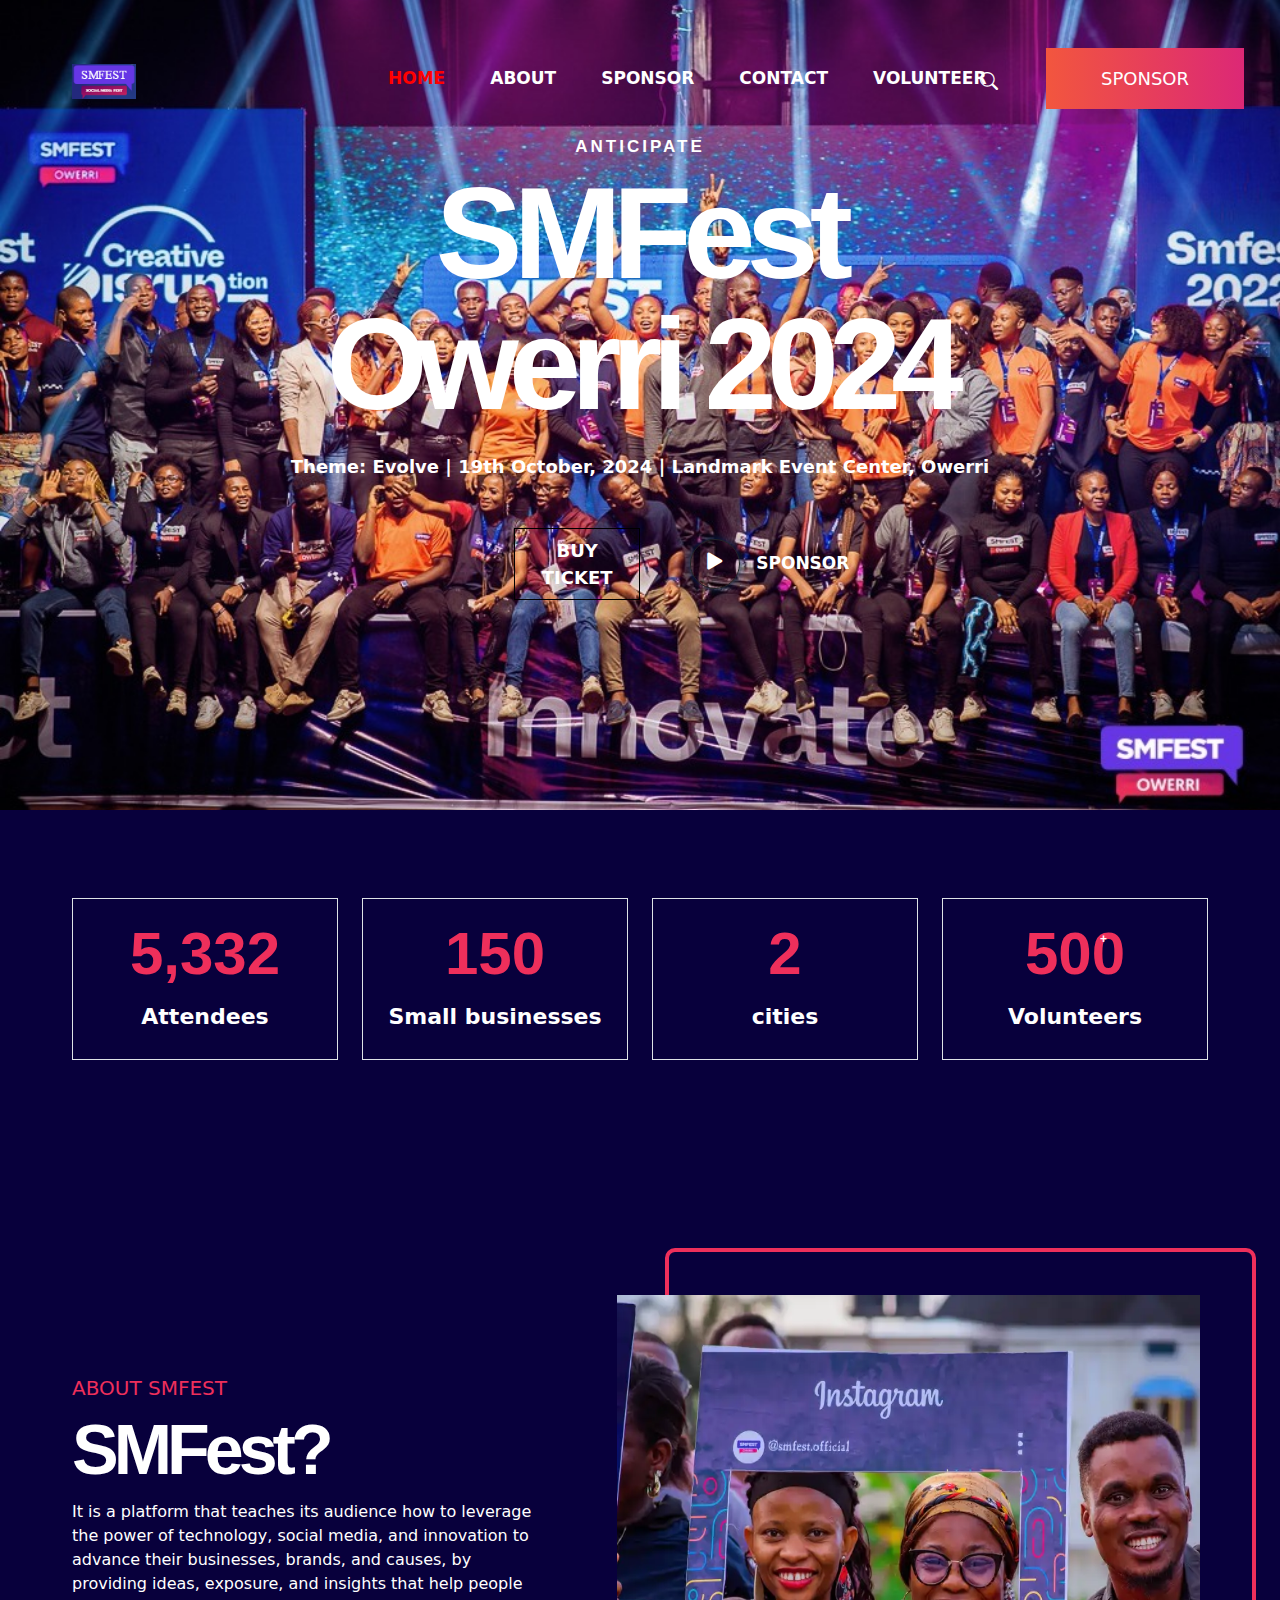
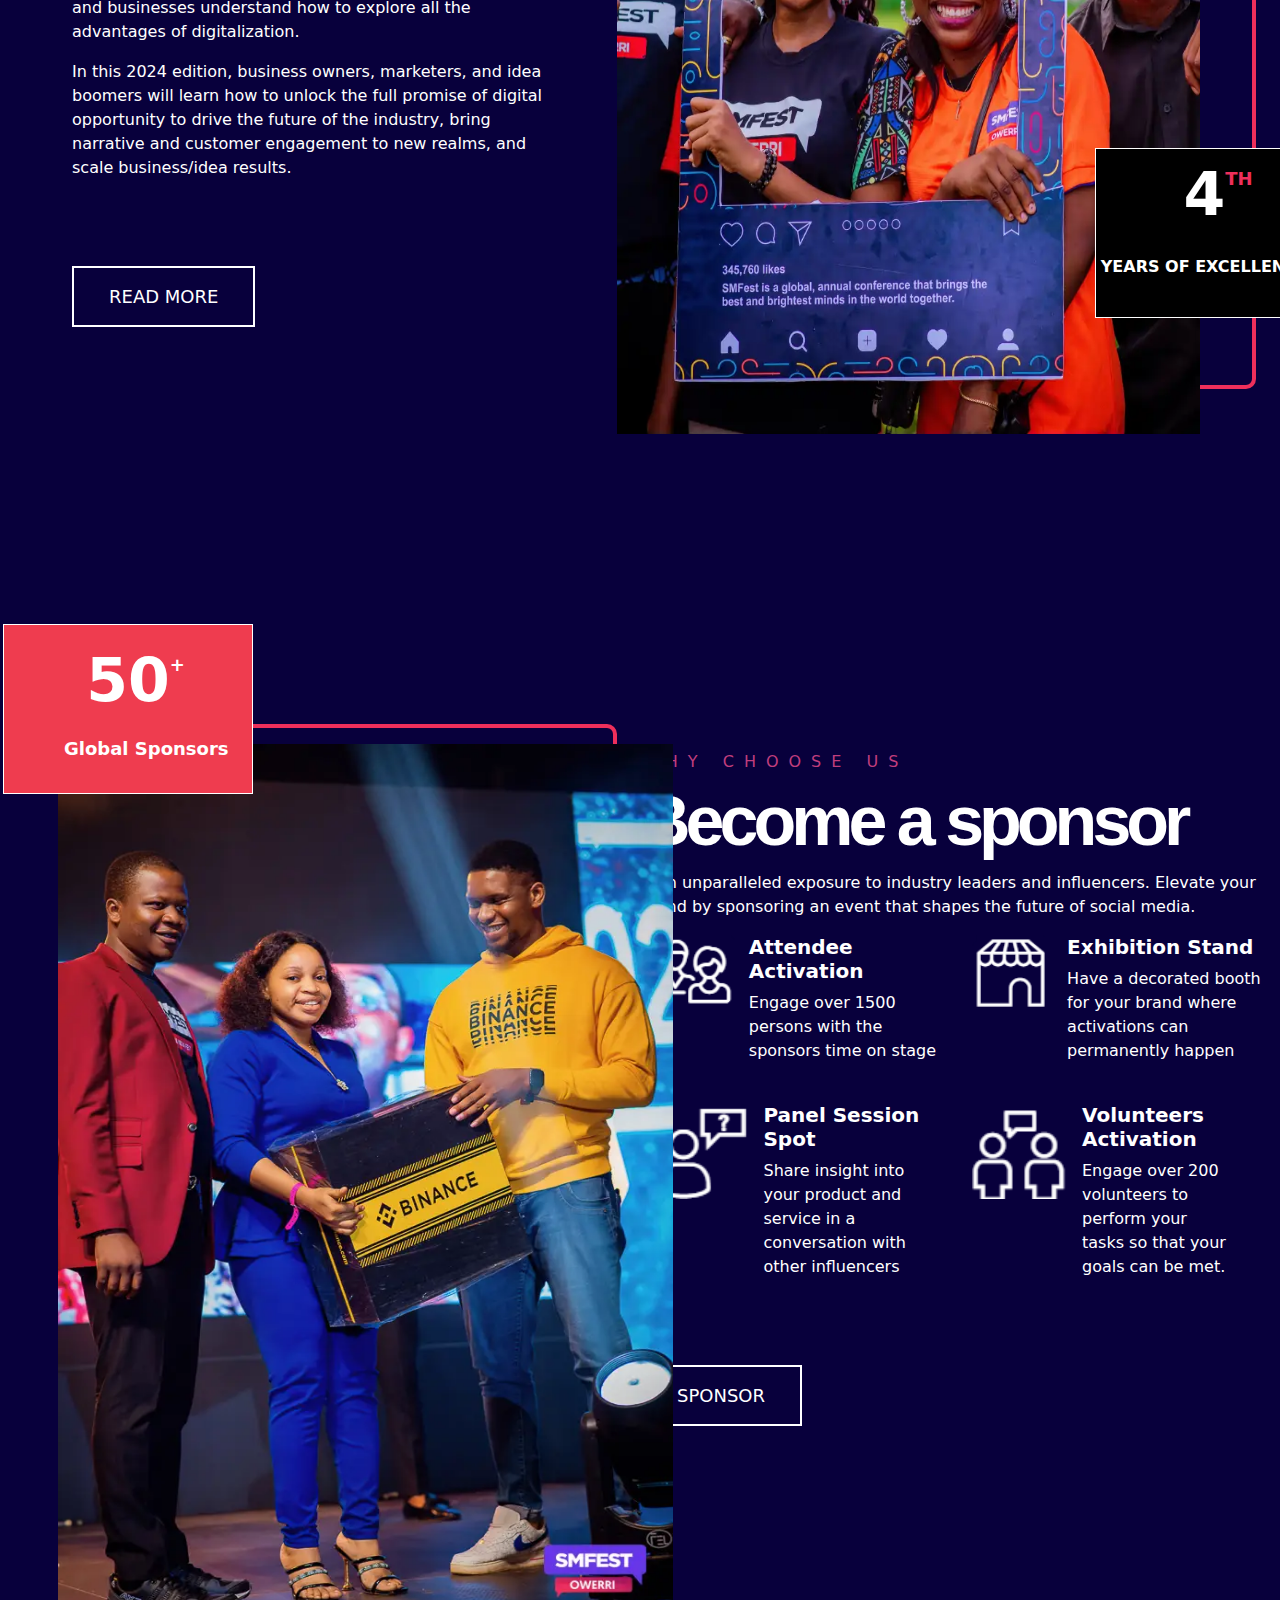
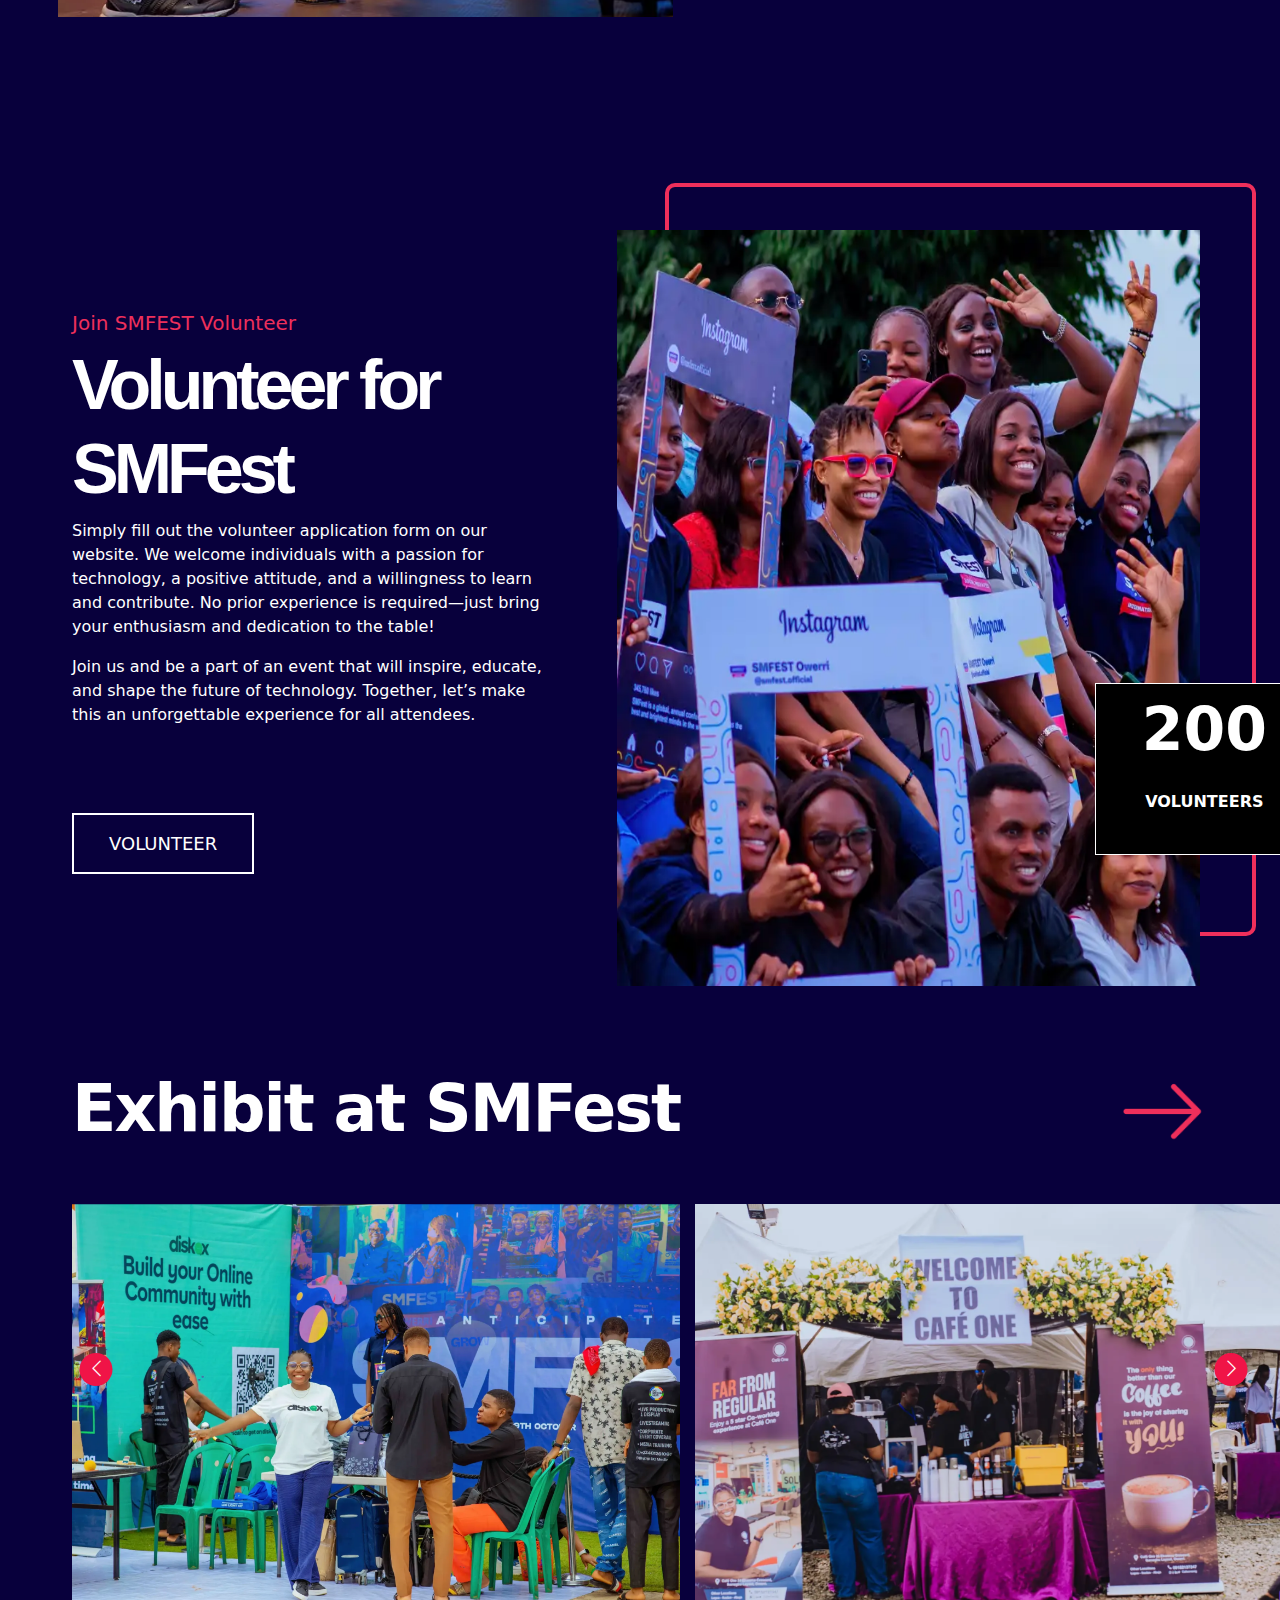
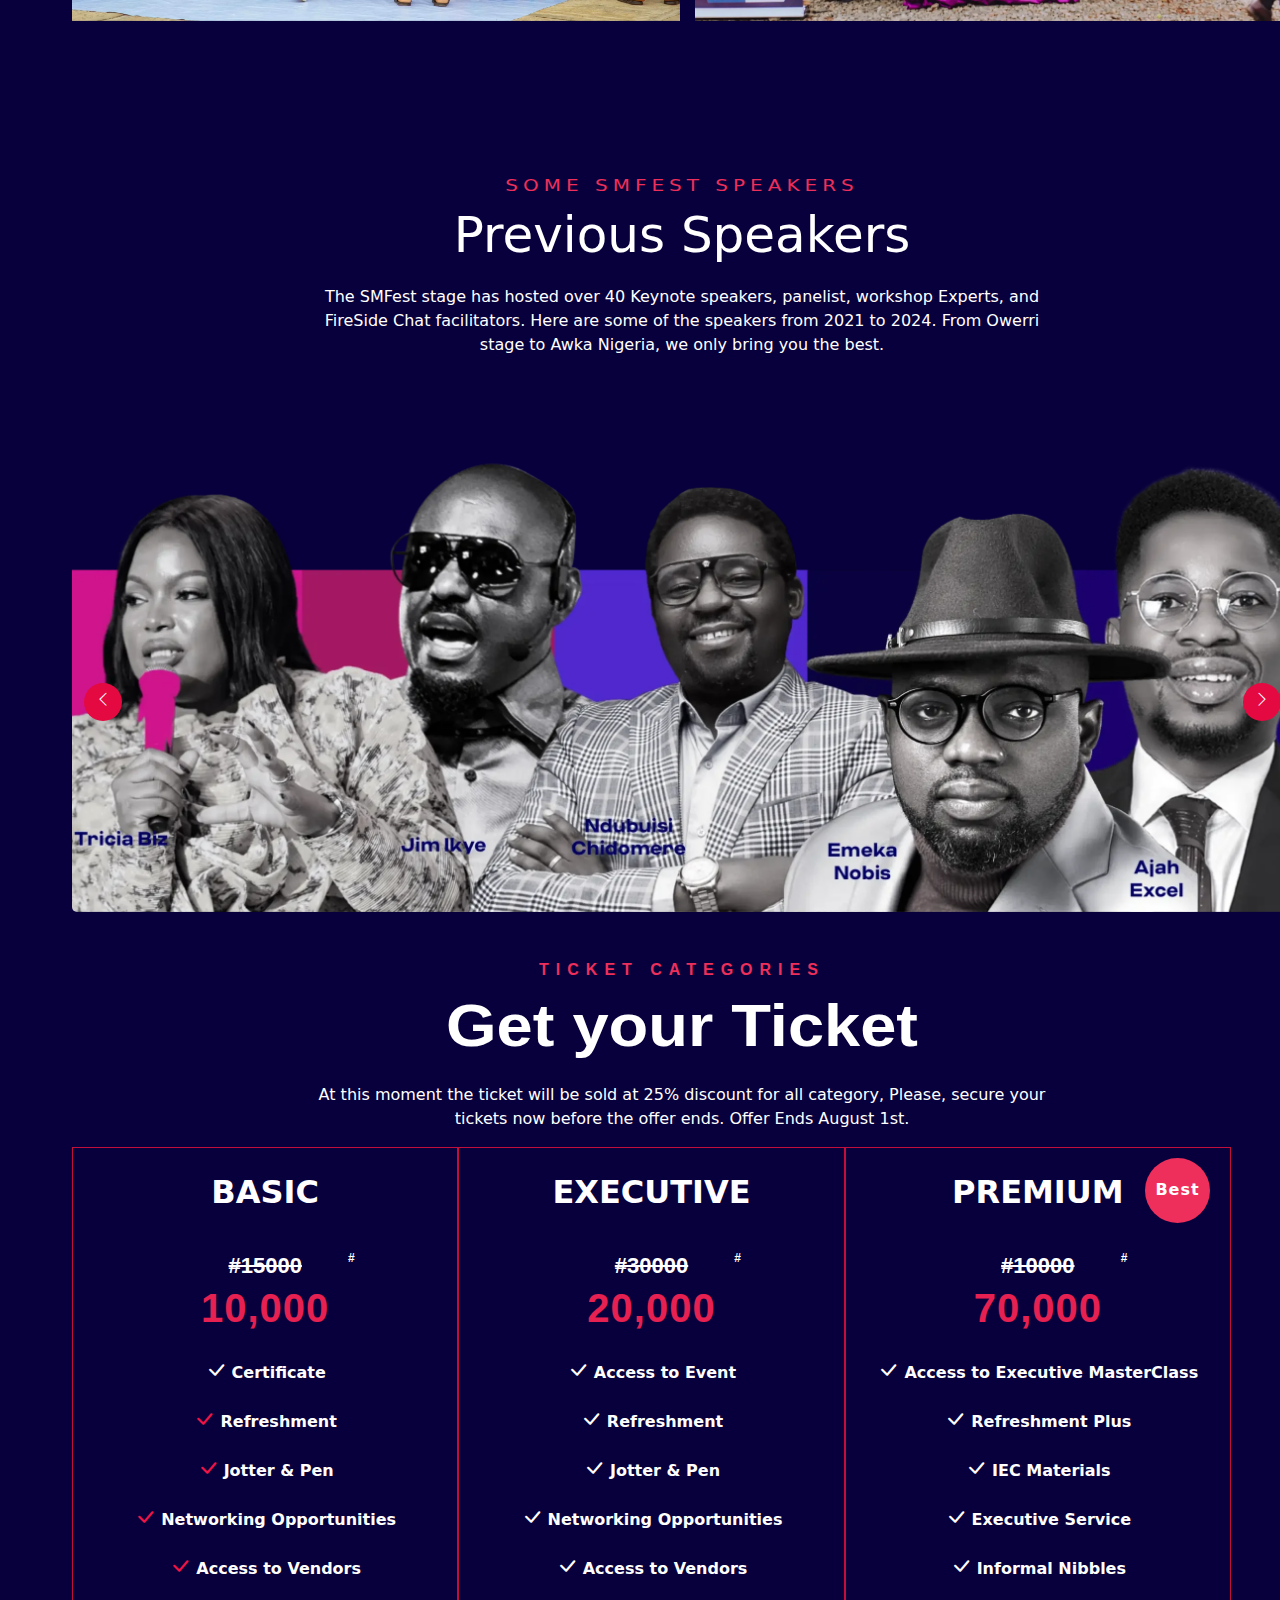
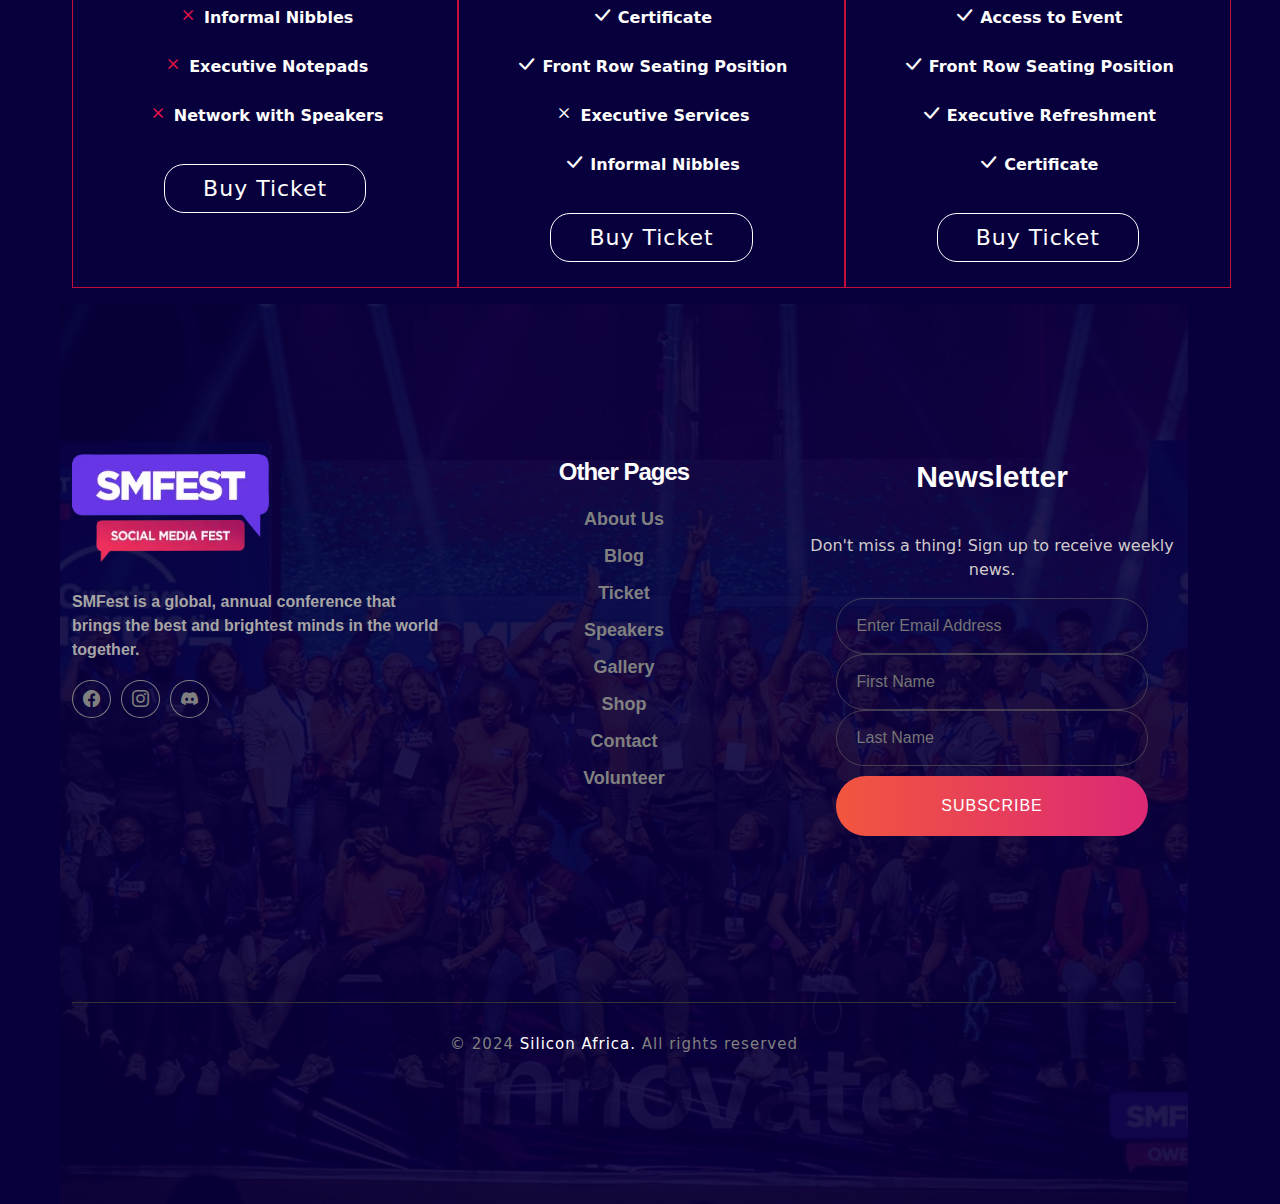
==== commit 197c8278: "close to last mosification" ====
--- a/smfest.html
+++ b/smfest.html
@@ -319,7 +319,53 @@
             </div>
         </div>
     </div>
-
+    <footer class="container ms-5 text-white mt-3">
+        <footer class="footer-section" style="background-image: url('images/WhatsApp\ Image\ 2024-08-12\ at\ 01.07.08_6c00ac14.jpg');">
+            <div class="container-fluid">
+                <div class="row">
+                    <div class="col-12">
+                        <div class="footer-content d-md-flex">
+                            <div class="col-12 col-md-6 col-lg-4">
+                                <div class="footer-logo text-lg-start text-center"><a href=""><img src="images/thanks-banner-1.webp" alt="" style=""></a></div>
+                                <p class="conference text-center text-lg-start">SMFest is a global, annual conference that brings the best and brightest minds in the world together.</p>
+                                <div class="social-media text-center text-lg-start m-lg-0 m-5">
+                                    <span><i class="bi bi-facebook"></i></span>
+                                    <span><i class="bi bi-instagram"></i></span>
+                                    <span><i class="bi bi-discord"></i></span>
+                                </div>
+                            </div>
+                            <div class="col-12 col-md-6 col-lg-4">
+                                <div class="links d-flex flex-column">
+                                    <p class="other-pages">Other Pages</p>
+                                    <a href="" class="pages">About Us</a>
+                                    <a href="" class="pages">Blog</a>
+                                    <a href="" class="pages">Ticket</a>
+                                    <a href="" class="pages">Speakers</a>
+                                    <a href="" class="pages">Gallery</a>
+                                    <a href="" class="pages">Shop</a>
+                                    <a href="" class="pages">Contact</a>
+                                    <a href="" class="pages">Volunteer</a>
+                                </div>
+                            </div>
+                            <div class="col-12 col-md-12 col-lg-4">
+                                <div class="news">
+                                    <p class="newsletter">Newsletter</p>
+                                    <p class="sign-up">Don't miss a thing! Sign up to receive weekly news.</p>
+                                    <input type="text" class="form-control-lg border" placeholder="Enter Email Address">
+                                    <input type="text" class="form-control-lg border" placeholder="First Name">
+                                    <input type="text" class="form-control-lg border" placeholder="Last Name">
+                                    <div class="subscribe"><a href="">SUBSCRIBE</a></div>
+                                </div>
+                            </div>
+                        </div>
+                        <div>
+                            <p class="trademark">© 2024 <span>Silicon Africa.</span> All rights reserved</p>
+                        </div>
+                    </div>
+                </div>
+            </div>
+        </footer>
+    </footer>
     <script src="java script/bootstrap.js"></script>
 </body>
 </html>--- a/css/smfest.css
+++ b/css/smfest.css
@@ -144,7 +144,11 @@
     color: white;
 }
 @media only screen and (max-width: 768px){
-        
+
+        .conference{
+            font-size: 13px;
+            font-weight: 600 !important;
+        }
     h1.previous, h1.previousa {
         font-size: 2rem;
     }
@@ -326,6 +330,12 @@
     font-size: 16px;
 }
 @media only screen and (min-width: 768px){
+    
+.footer-content{
+    margin-bottom: 30px;
+    padding-bottom: 15%;
+    border-bottom: 1px solid rgb(52, 50, 50);
+}
     .third-section{
         margin-top: 200% !important;
     }
@@ -738,24 +748,30 @@
     transition: all 0.4s ease-in-out;
     animation: glowing 0.9s infinite alternate;
 }
+.bi-play-fill {
+    cursor: pointer;
+    box-shadow: 0 0 10px #022a53;
+    transition: all 0.4s ease-in-out;
+    animation: glowing 0.9s infinite alternate;
+}
 @keyframes glowing {
     0% {
-        box-shadow: 0 0 5px #010c186a, 0 0 10px #012951, 0 0 20px #02182e, 0 0 30px #032a50, 0 0 40px #072039, 0 0 50px #042545, 0 0 60px #05284c;
+        box-shadow: 0 0 5px #0a53a26a, 0 0 10px #0a53a26a, 0 0 20px #053f79, 0 0 30px #032a50, 0 0 40px #072039, 0 0 50px #042545, 0 0 60px #05284c;
     }
     15% {
-        box-shadow: 0 0 5px #010c186a, 0 0 10px #012951, 0 0 20px #02182e, 0 0 30px #032a50, 0 0 40px #072039, 0 0 50px #042545, 0 0 60px #05284c;
+        box-shadow: 0 0 5px #010c186a, 0 0 10px #0a53a26a, 0 0 20px #02182e, 0 0 30px #032a50, 0 0 40px #072039, 0 0 50px #042545, 0 0 60px #05284c;
     }
     25% {
-        box-shadow: 0 0 10px #075454, 0 0 20px #075454, 0 0 30px #075454, 0 0 40px #075454, 0 0 50px #075454, 0 0 60px #075454, 0 0 70px #075454;
+        box-shadow: 0 0 10px #080459, 0 0 20px #1e0754, 0 0 30px #070d54, 0 0 40px #190444, 0 0 50px #075454, 0 0 60px #075454, 0 0 70px #075454;
     }
     45% {
-        box-shadow: 0 0 10px #075454, 0 0 20px #075454, 0 0 30px #075454, 0 0 40px #075454, 0 0 50px #075454, 0 0 60px #075454, 0 0 70px #075454;
+        box-shadow: 0 0 10px #210e9d, 0 0 20px #3a0aa9, 0 0 30px #110754, 0 0 40px #075454, 0 0 50px #075454, 0 0 60px #19066e, 0 0 70px #075454;
     }
     65% {
-        box-shadow: 0 0 5px #062c53, 0 0 10px #062c53, 0 0 20px #062c53, 0 0 30px #062c53, 0 0 40px #062c53, 0 0 50px #062c53, 0 0 60px #062c53;
+        box-shadow: 0 0 5px #062c53, 0 0 10px #062c53, 0 0 20px #062c53, 0 0 30px #290676, 0 0 40px #062c53, 0 0 50px #062c53, 0 0 60px #062c53;
     }
     100% {
-        box-shadow: 0 0 5px #062c53, 0 0 10px #062c53, 0 0 20px #062c53, 0 0 30px #062c53, 0 0 40px #062c53, 0 0 50px #062c53, 0 0 60px #062c53;
+        box-shadow: 0 0 5px #2c0575, 0 0 10px #480acd, 0 0 20px #2f0794, 0 0 30px #062c53, 0 0 40px #062c53, 0 0 50px #062c53, 0 0 60px #062c53;
     }
 }
 .ticket-section {
@@ -864,4 +880,156 @@
     font-weight: 700;
     letter-spacing: 1px;
     border-radius: 50%;
-}+}
+/* Keyframes for the wobble animation */
+@keyframes wobble {
+    0% {
+      transform: translateY(0);
+    }
+    25% {
+      transform: translateY(-10px) rotate(-5deg);
+    }
+    50% {
+      transform: translateY(0) rotate(5deg);
+    }
+    75% {
+      transform: translateY(-10px) rotate(-5deg);
+    }
+    100% {
+      transform: translateY(0);
+    }
+  }
+  
+  /* Apply the wobble animation on hover */
+  .social-media i{
+    transition: transform 0.2s ease;
+  }
+  
+  .social-media i   :hover {
+    animation: wobble 1s ease-in-out;
+  }
+  .footer-section {
+    width: 100%;
+    height: 100vh;
+    background-size: cover;
+    background-position: center;
+    background-repeat: no-repeat;
+    position: relative;
+    padding-top: 150px;
+}
+.footer-section::before {
+    content: "";
+    position: absolute;
+    top: 0;
+    left: 0;
+    width: 100%;
+    height: 100%;
+    background-color: rgba(8, 0, 60, 0.9);
+    z-index: 1;
+}
+.footer-section .container-fluid {
+    position: relative;
+    z-index: 2;
+    padding-bottom: 55px;
+    border-bottom: 1px solid var(--grey);
+}
+.footer-logo a img {
+    height: 12vh;
+    margin-bottom: 28px;
+}
+.conference {
+    color: rgb(167, 165, 165);
+    font-weight: 600;
+    font-family:'ClashDisplay-Semibold', Arial, sans-serif ;
+    margin-bottom: 25px;
+}
+.social-media i {
+    border-radius: 50%;
+    border: 1px solid gray;
+    color: grey;
+    padding:8px 10px;
+    display: inline ;
+    justify-content: center;
+    font-size: 17px;
+    text-align: center;
+    margin-right: 5px;
+}
+.links {
+    text-align: center;
+}
+.news {
+    text-align: center;
+}
+.newsletter {
+    font-family: 'ClashDisplay-Semibold', Arial, sans-serif;
+    color: var(--white);
+    font-size: 30px;
+    line-height: -10px;
+    /* letter-spacing: -1px; */
+    font-weight: 600;
+    margin-bottom: 35px;
+
+}
+.other-pages {
+    font-family: 'ClashDisplay-Semibold', Arial, sans-serif;
+    color: var(--white);
+    font-size: 24px;
+    font-weight: 700;
+    letter-spacing: -1px;
+}
+.pages {
+    font-family: 'ClashDisplay-Semibold', Arial, sans-serif;
+    font-size: 18px;
+    color: gray;
+    font-weight: 900;
+    text-decoration: none;
+    margin-bottom: 10px;
+}
+.pages:hover{
+    color: #e62152;
+}
+.sign-up {
+    color: rgb(208, 203, 203);
+}
+.news input {
+    font-family: 'Poppins-Regular', Arial, sans-serif;
+    border-radius: 30px;
+    padding: 15px 20px;
+    border: none;
+    background: inherit;
+    border: 1px solid rgba(99, 96, 96, 0.599) !important;
+    font-size: 16px;
+    outline: #EF3C4F;
+    width: 85%;
+}
+.footer{
+    filter: brightness(20%);
+
+}
+.subscribe {
+    font-family: 'Poppins-Regular', Arial, sans-serif;
+    background: linear-gradient(to left, rgb(220, 40, 118), rgb(242, 86, 62));
+    padding: 18px;
+    margin-top: 10px !important;
+    letter-spacing: 1px;
+    border-radius: 30px;
+    width: 85%;
+    margin: 0 auto;
+}
+.subscribe a {
+    color: var(--white);
+    text-decoration: none;
+}
+.trademark {
+    text-align: center;
+    color: gray;
+    font-size: 15px;
+    letter-spacing: 1px;
+}
+.trademark span{
+    color: white;
+}
+.container{
+    max-width: 90%;
+}
+  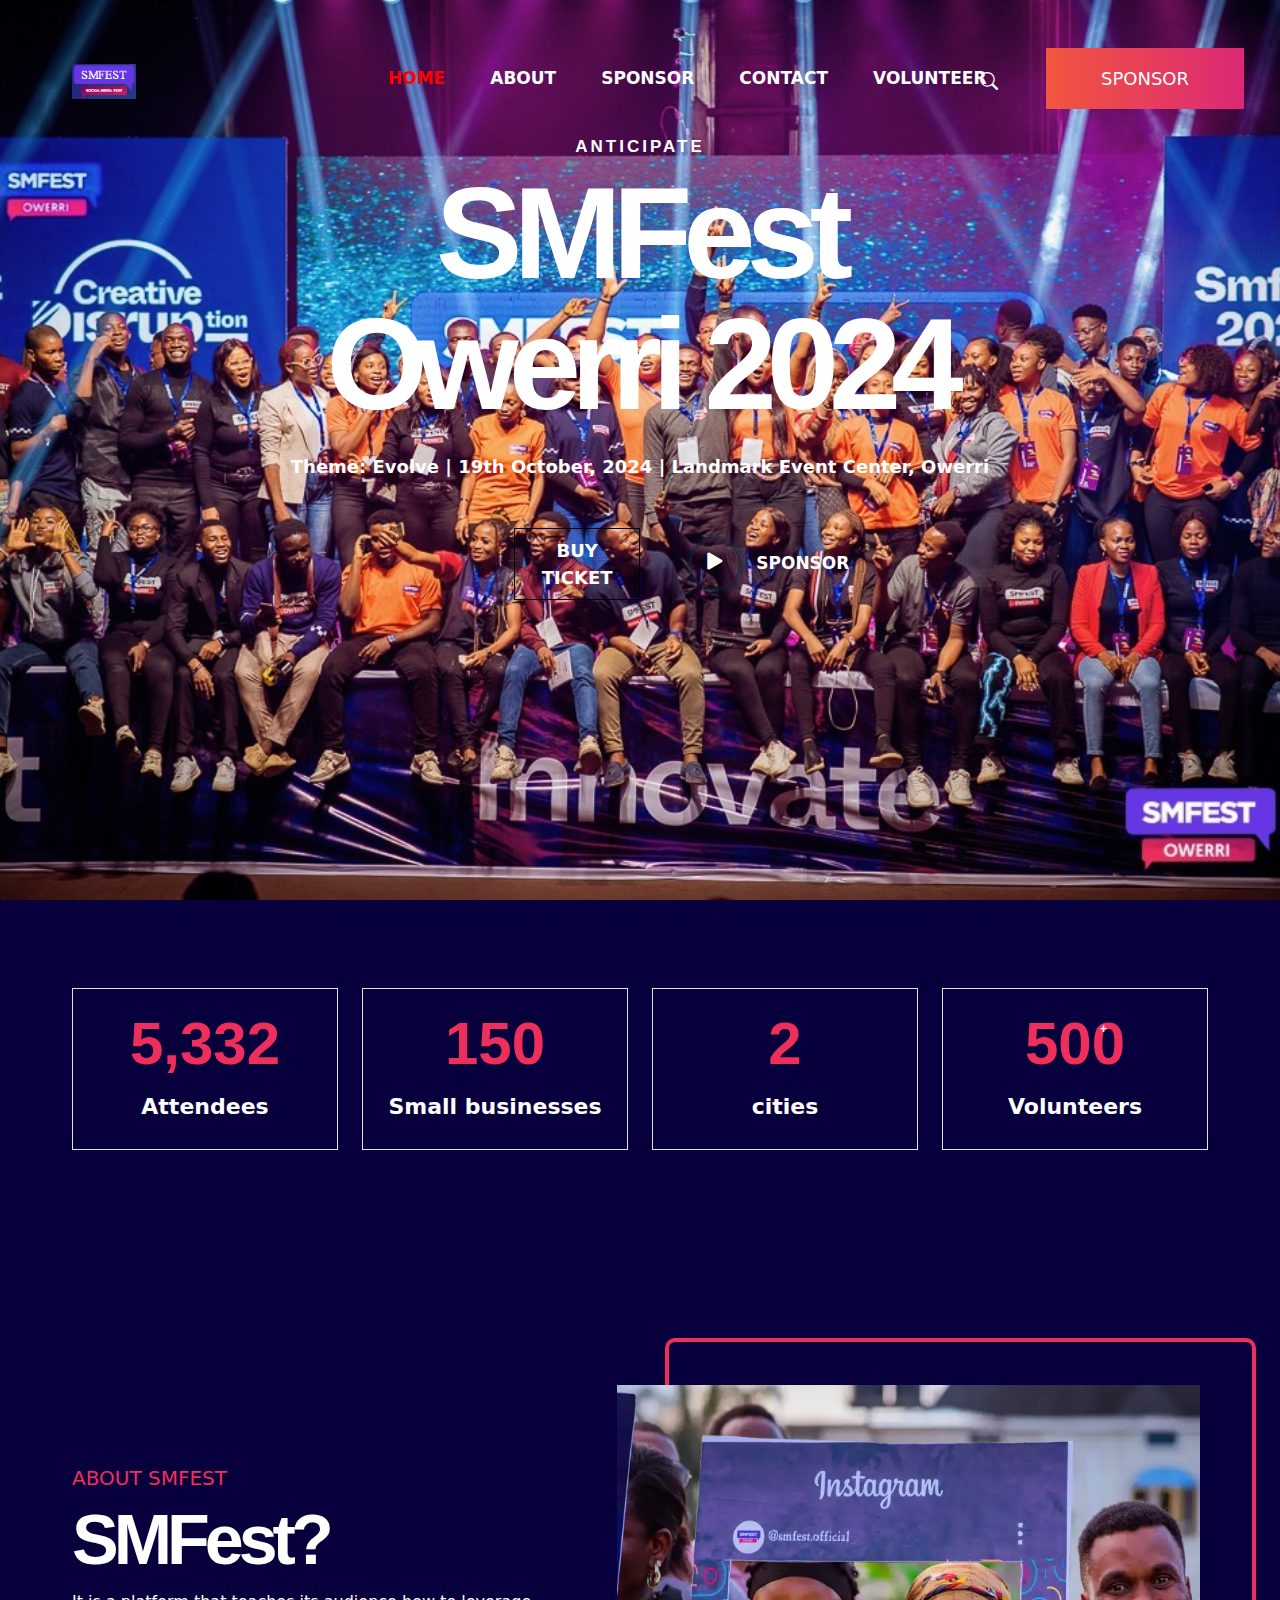
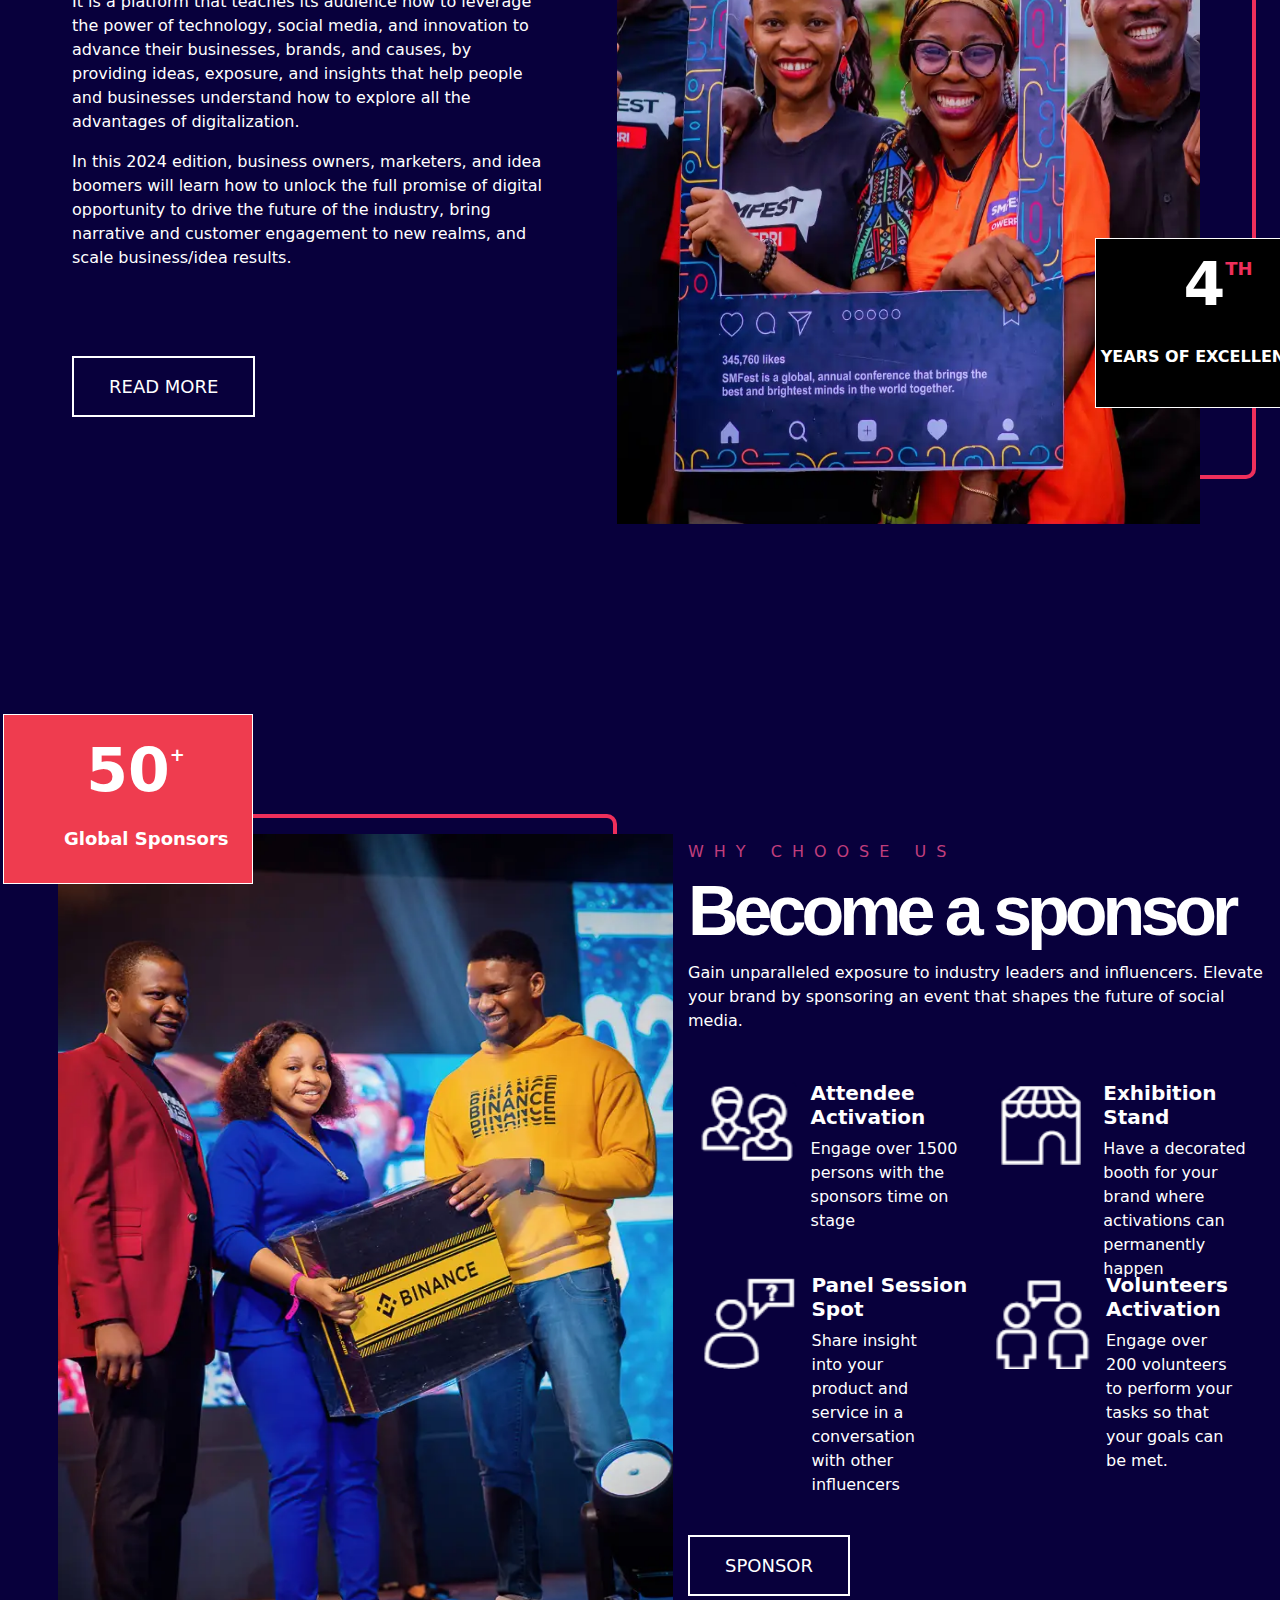
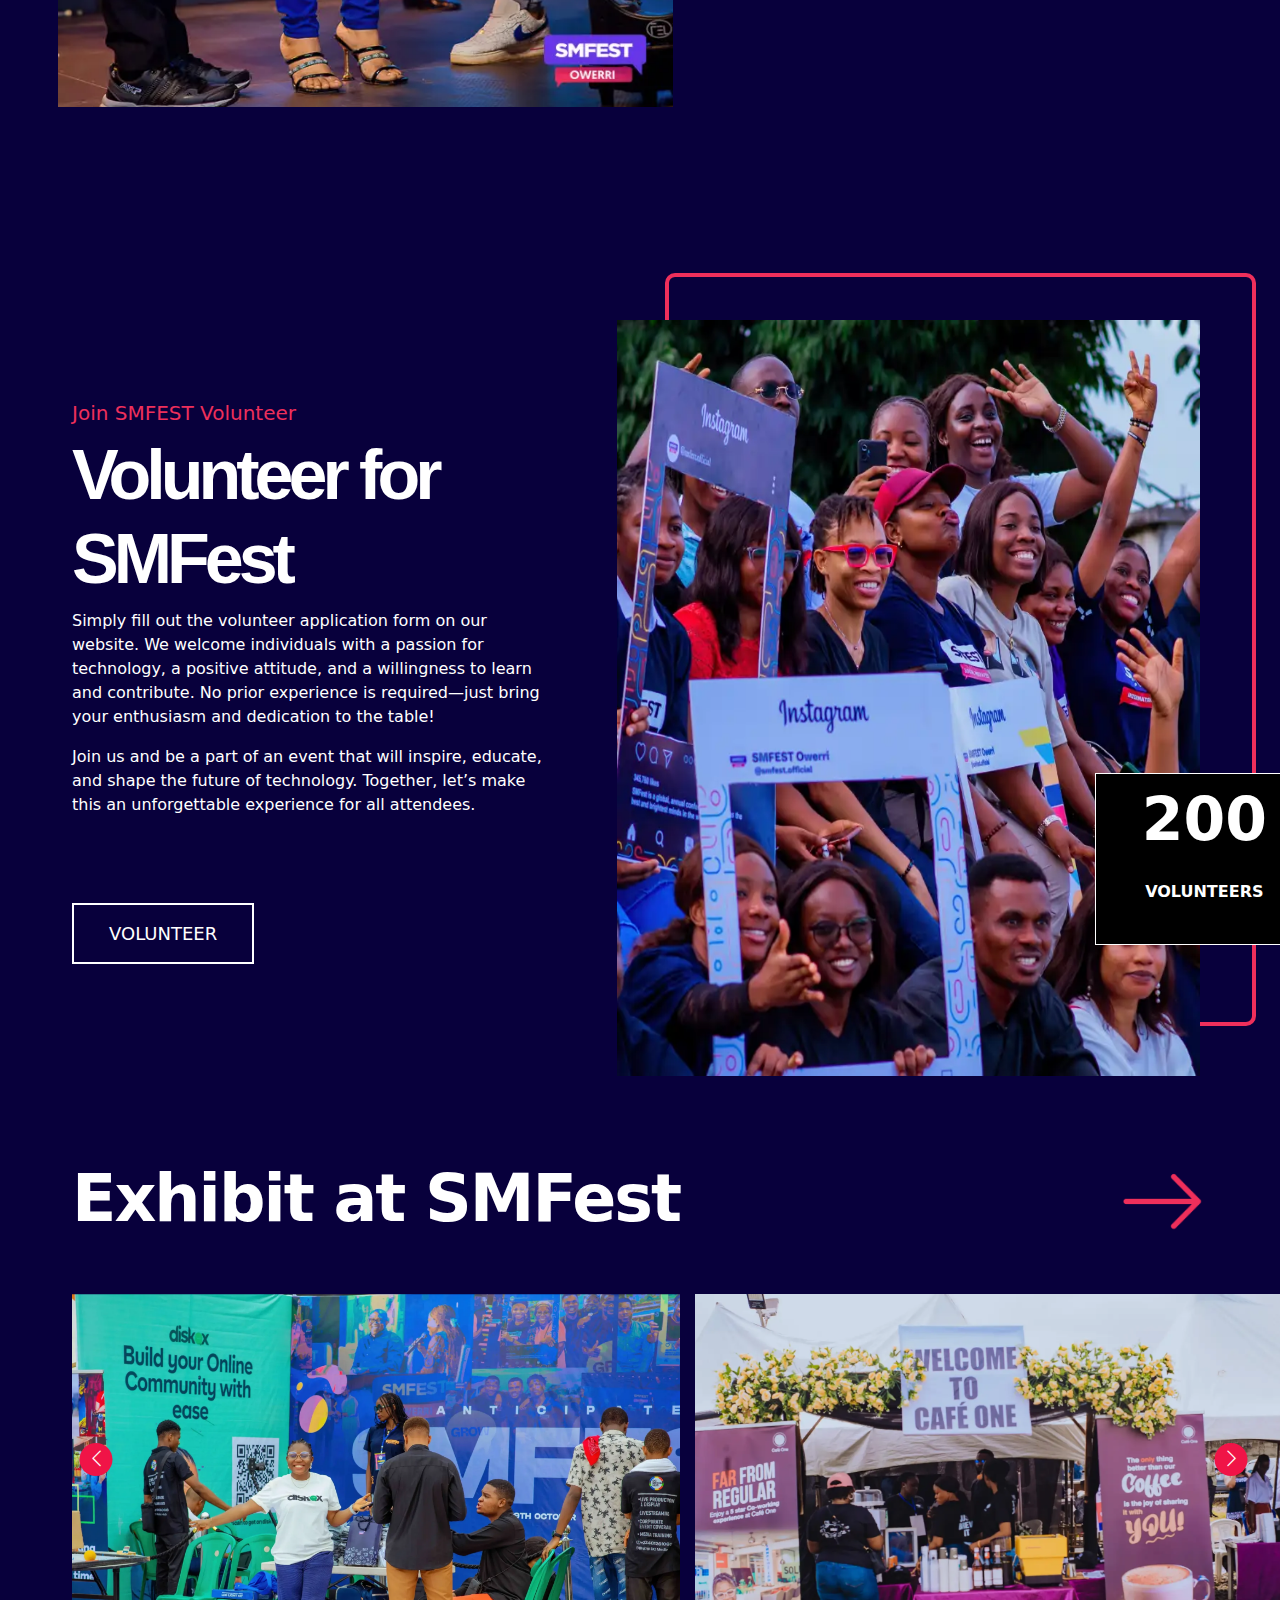
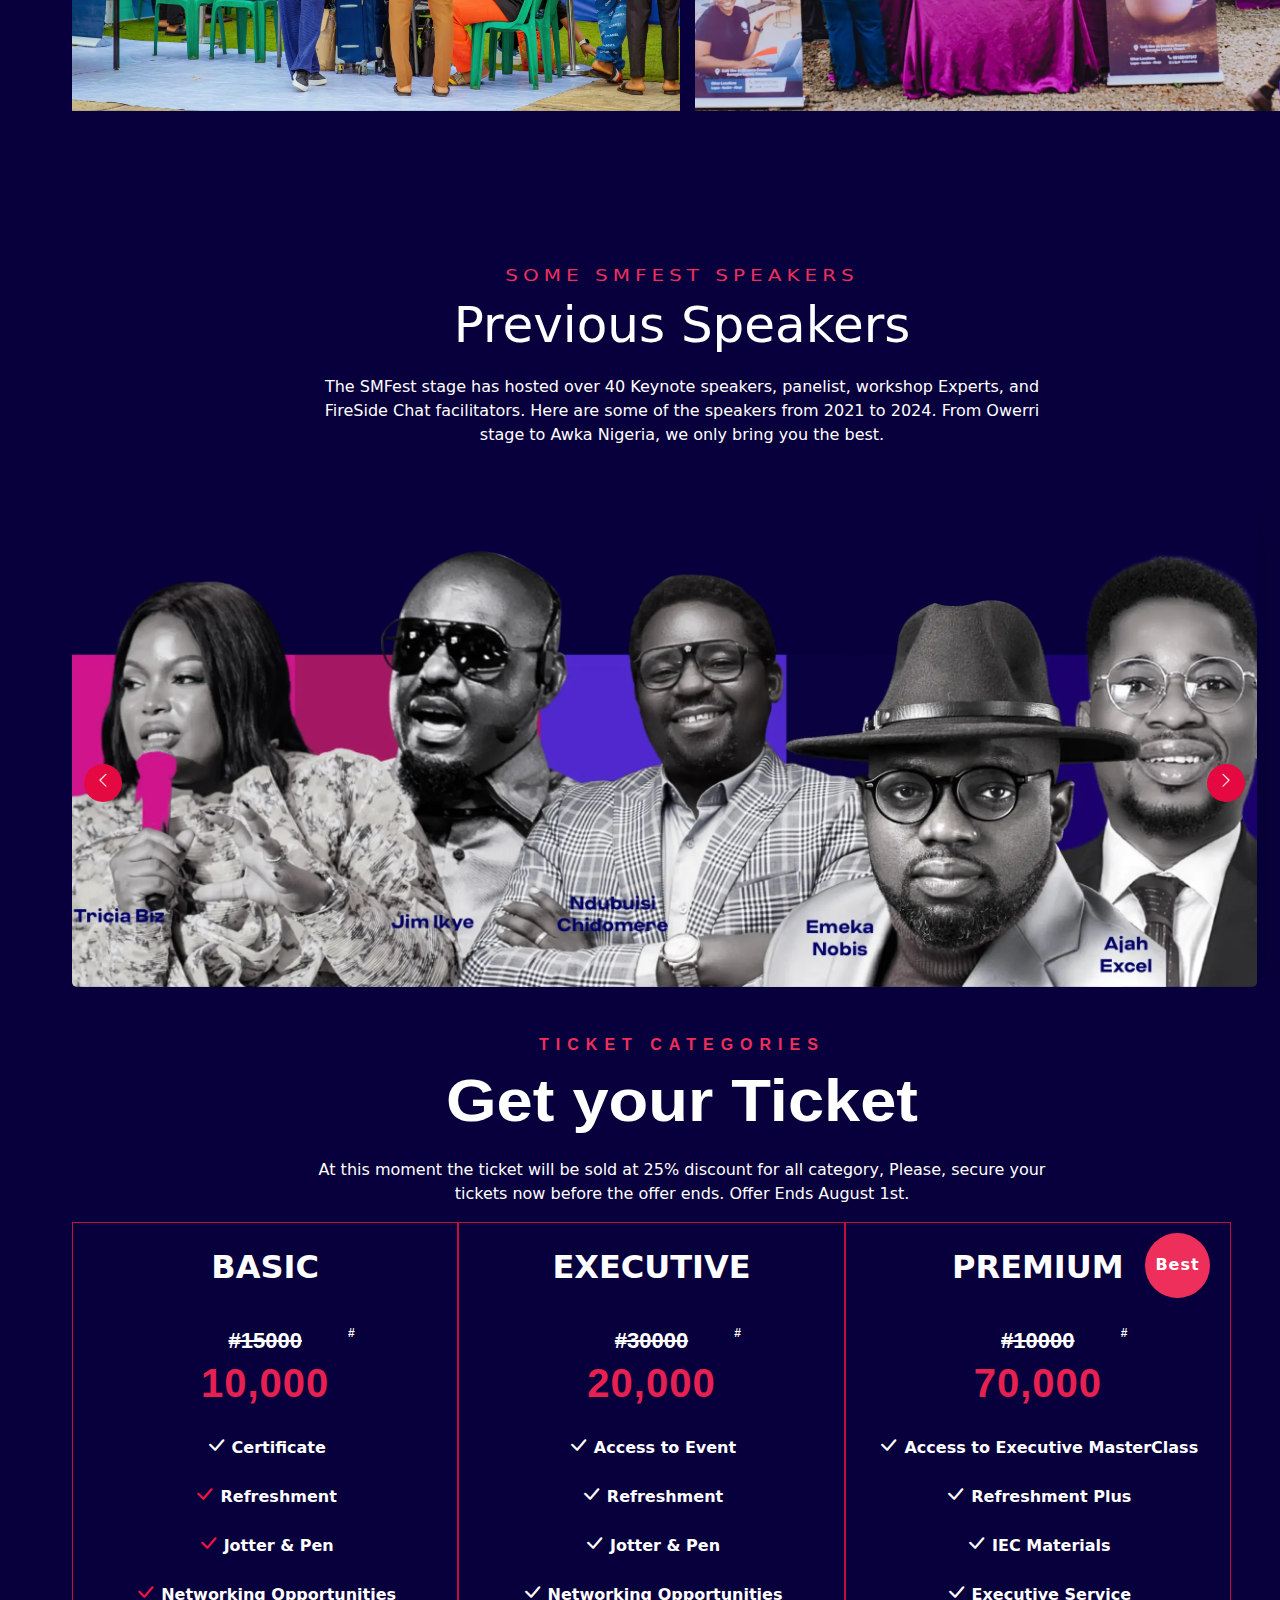
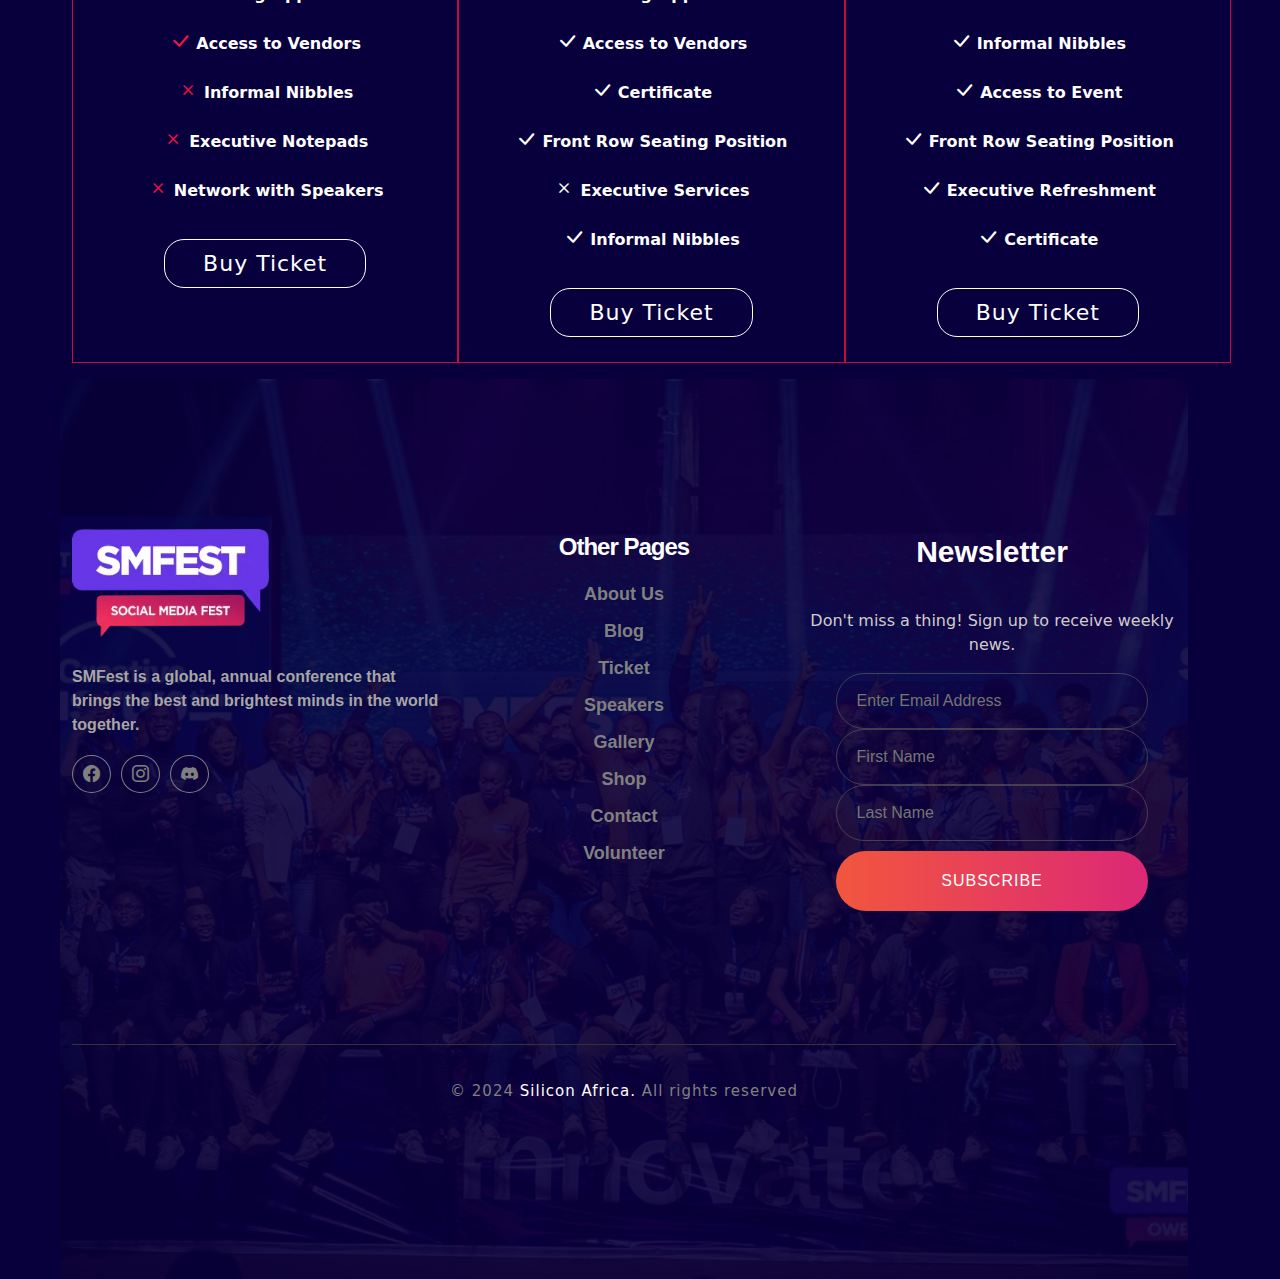
==== commit b3223adb: "last modifications" ====
--- a/smfest.html
+++ b/smfest.html
@@ -11,8 +11,7 @@
     <title>SMFEST 2024 | Largest social Media Event In Africa </title>
 </head>
 <body>
-    <style>
-            
+    <style>           
 @keyframes switchBackground {
     0% {
       background-image: url('images/WhatsApp\ Image\ 2024-08-09\ at\ 02.58.51_75f0d899.jpg');
@@ -77,7 +76,7 @@
                         <button class="ticket">BUY TICKET</button>
                     </div>
                     <div class="col-12 col-lg-6 play pt-2 pt-lg-0 gap-3">
-                        <i class="bi bi-play-fill circle border border-dark" style=" border-radius: 50px;height: 50px; width: 50px;"></i> <span>SPONSOR</span>
+                        <i class="bi bi-play-fill circle border border-dark" style=" border-radius: 50%;height: 50px; width: 50px;"></i> <span>SPONSOR</span>
                     </div>
                 </div>
             </div>                
@@ -138,13 +137,13 @@
                      </div>
                 </div>
             </div>
-            <div class="col-12 col-lg-6 ms-1 ms-lg-auto ps-2 ps-lg-0" style="">
+            <div class="col-12 col-lg-6 ms-1 ms-lg-auto ps-2 ps-lg-5" style="">
                 <h5 style="color: #C03E7D;" class="c-attention mt-5">WHY CHOOSE US</h5>
                 <h4 id="attention">Become a sponsor</h4>
                 <p class="write w-100">
                     Gain unparalleled exposure to industry leaders and influencers. 
                     Elevate your brand by sponsoring an event that shapes the future of social media.</p>
-                    <div class="row sec ms-3 ms-md-0">
+                    <div class="row sec ms-3 ms-md-0 mt-md-5">
                         <div class=" col-12 col-md-6 d-flex gap-1 text-white pb-2 pb-md-0">
                             <div class="fav-icons">
                                 <img src="images/first icon.png" alt="">
@@ -255,8 +254,7 @@
                             </div>
                     </div>
             </div>
-            <div class="">
-        
+            <div class=" mb-lg-3">
                 <h4 class="mt-5 text-center speakersa" style="color: #EE2F5B;">TICKET CATEGORIES</h4>
                 <h1 class="text-white text-center previousa">Get your Ticket</h1>
                 <p class="text-white text-center long-pa">At this moment the ticket will be sold at 25% discount for all category,
@@ -358,7 +356,7 @@
                                 </div>
                             </div>
                         </div>
-                        <div>
+                        <div class="mt-5 mt-lg-0">
                             <p class="trademark">© 2024 <span>Silicon Africa.</span> All rights reserved</p>
                         </div>
                     </div>
--- a/css/smfest.css
+++ b/css/smfest.css
@@ -10,7 +10,7 @@
   }
   
 .header{
-    height: 90vh;
+    height: 100vh;
     position: relative;
 }
 .header::before{
@@ -172,6 +172,22 @@
         letter-spacing: -7px;
     }
     
+    .slider-nav2a {
+        position: absolute;
+        width: 100%;
+        top: 59%;
+        left: 90% !important;
+        background-color: #e40a41;
+        border-radius: 50px;
+        max-width: 38px;
+        height: 38px;
+        padding-top: 5px;
+        padding-left: 11px;
+        transform: translateY(-50%);
+        z-index: 1;
+        display: flex;
+        justify-content: space-between;
+    }
     .yrs1{
         font-weight: 700;
         font-size: 14px !important;
@@ -216,12 +232,6 @@
         letter-spacing: 5px;
         font-weight: 700;
     } 
-    /* .yrs{
-        font-size: 16px;
-        position: absolute;
-        min-width: 100%;
-        bottom: 6px;
-    } */
     .fave p{
         font-size: 13px;
         font-weight: 600;
@@ -230,6 +240,11 @@
         margin-left: 25px;
         padding: 15px 45px !important;
         margin-top: 15px !important;
+    }
+    .slider-wrappera{
+        position: relative;
+        max-width: 88rem;
+        padding-right: 0px !important; 
     }
 
 }
@@ -332,13 +347,13 @@
 @media only screen and (min-width: 768px){
     
 .footer-content{
-    margin-bottom: 30px;
-    padding-bottom: 15%;
+    margin-bottom: 35px;
+    padding-bottom: 12%;
     border-bottom: 1px solid rgb(52, 50, 50);
 }
-    .third-section{
+ .third-section{
         margin-top: 200% !important;
-    }
+ }
     
 .exhibit{
     font-weight: 800;
@@ -667,8 +682,10 @@
 }
 
 .slider-wrappera {
+  
     position: relative;
-    margin: 0 auto;
+    max-width: 88rem;
+    padding-right: 35px; 
 }
 
 .slidera {
@@ -709,7 +726,7 @@
     position: absolute;
     width: 100%;
     top: 60%;
-    left: 96%;
+    left: 93%;
     background-color: #e40a41;
     border-radius: 50px;
     max-width: 38px;
